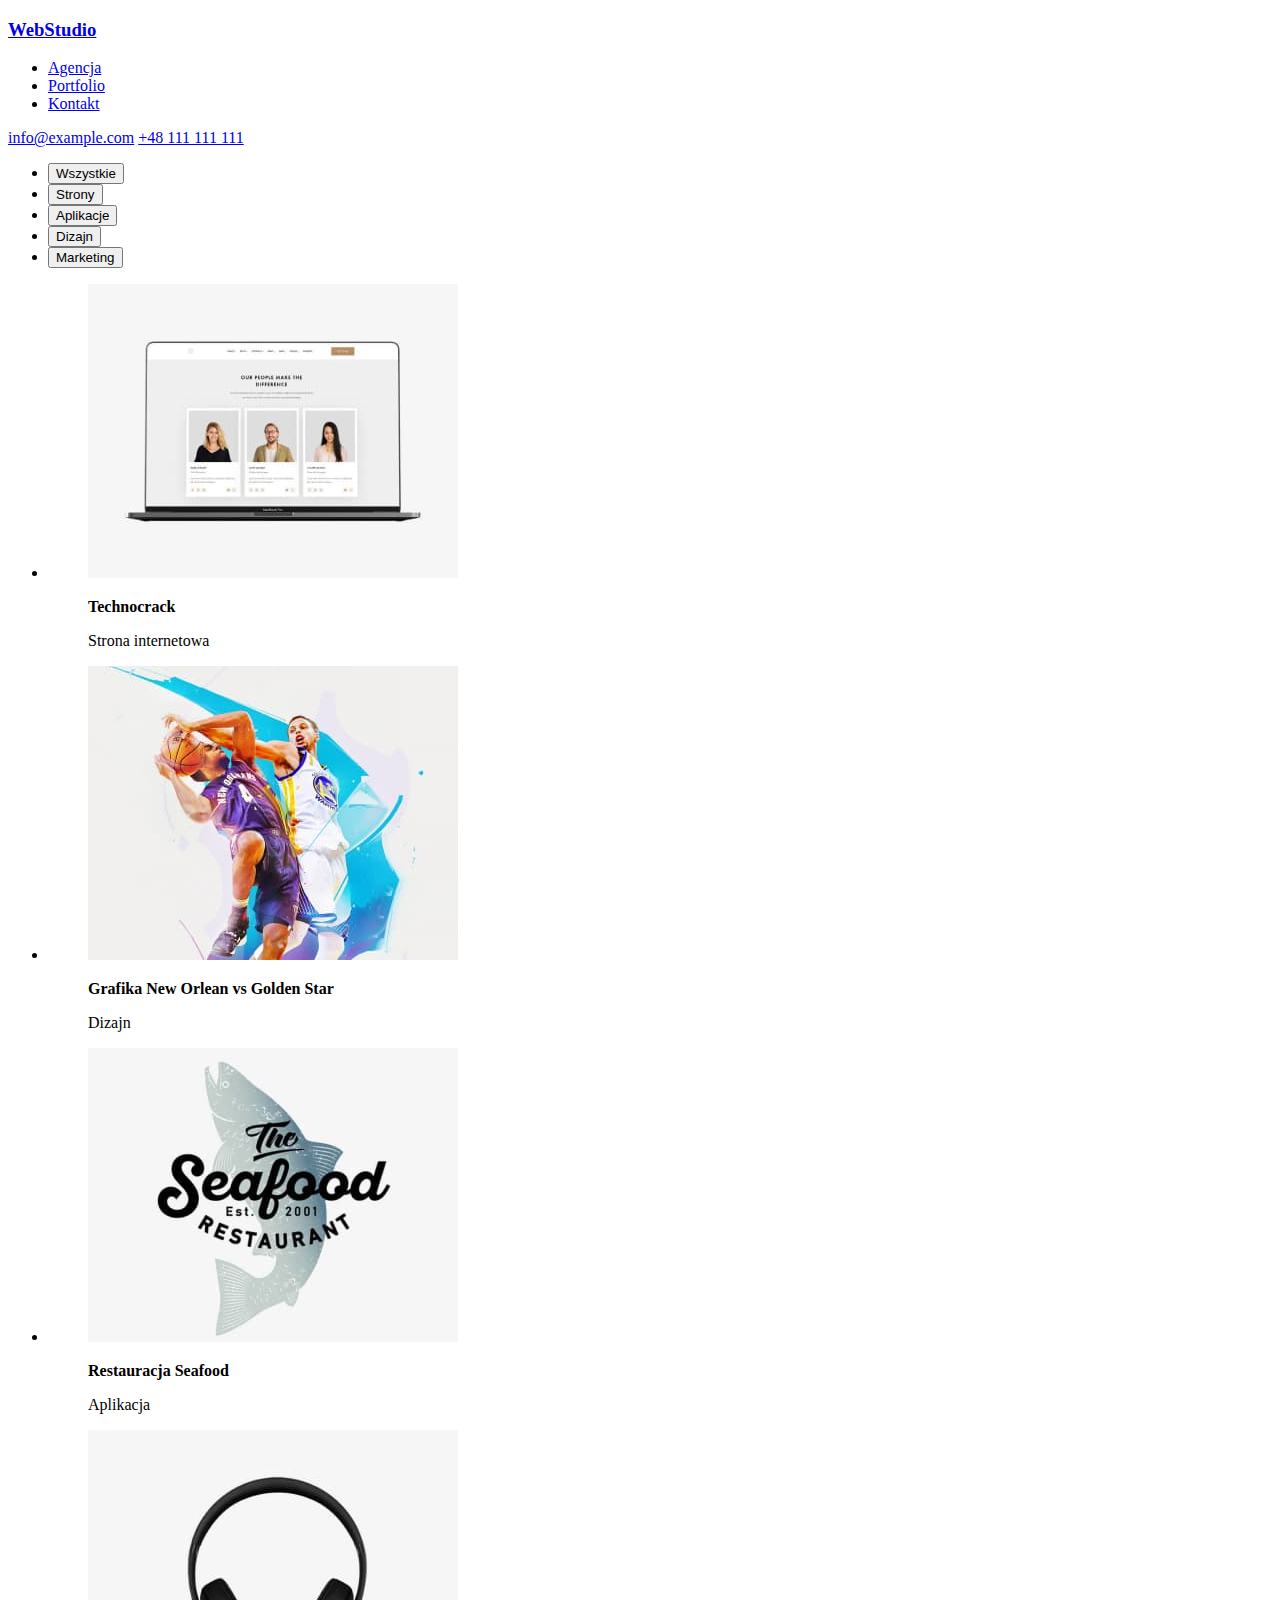
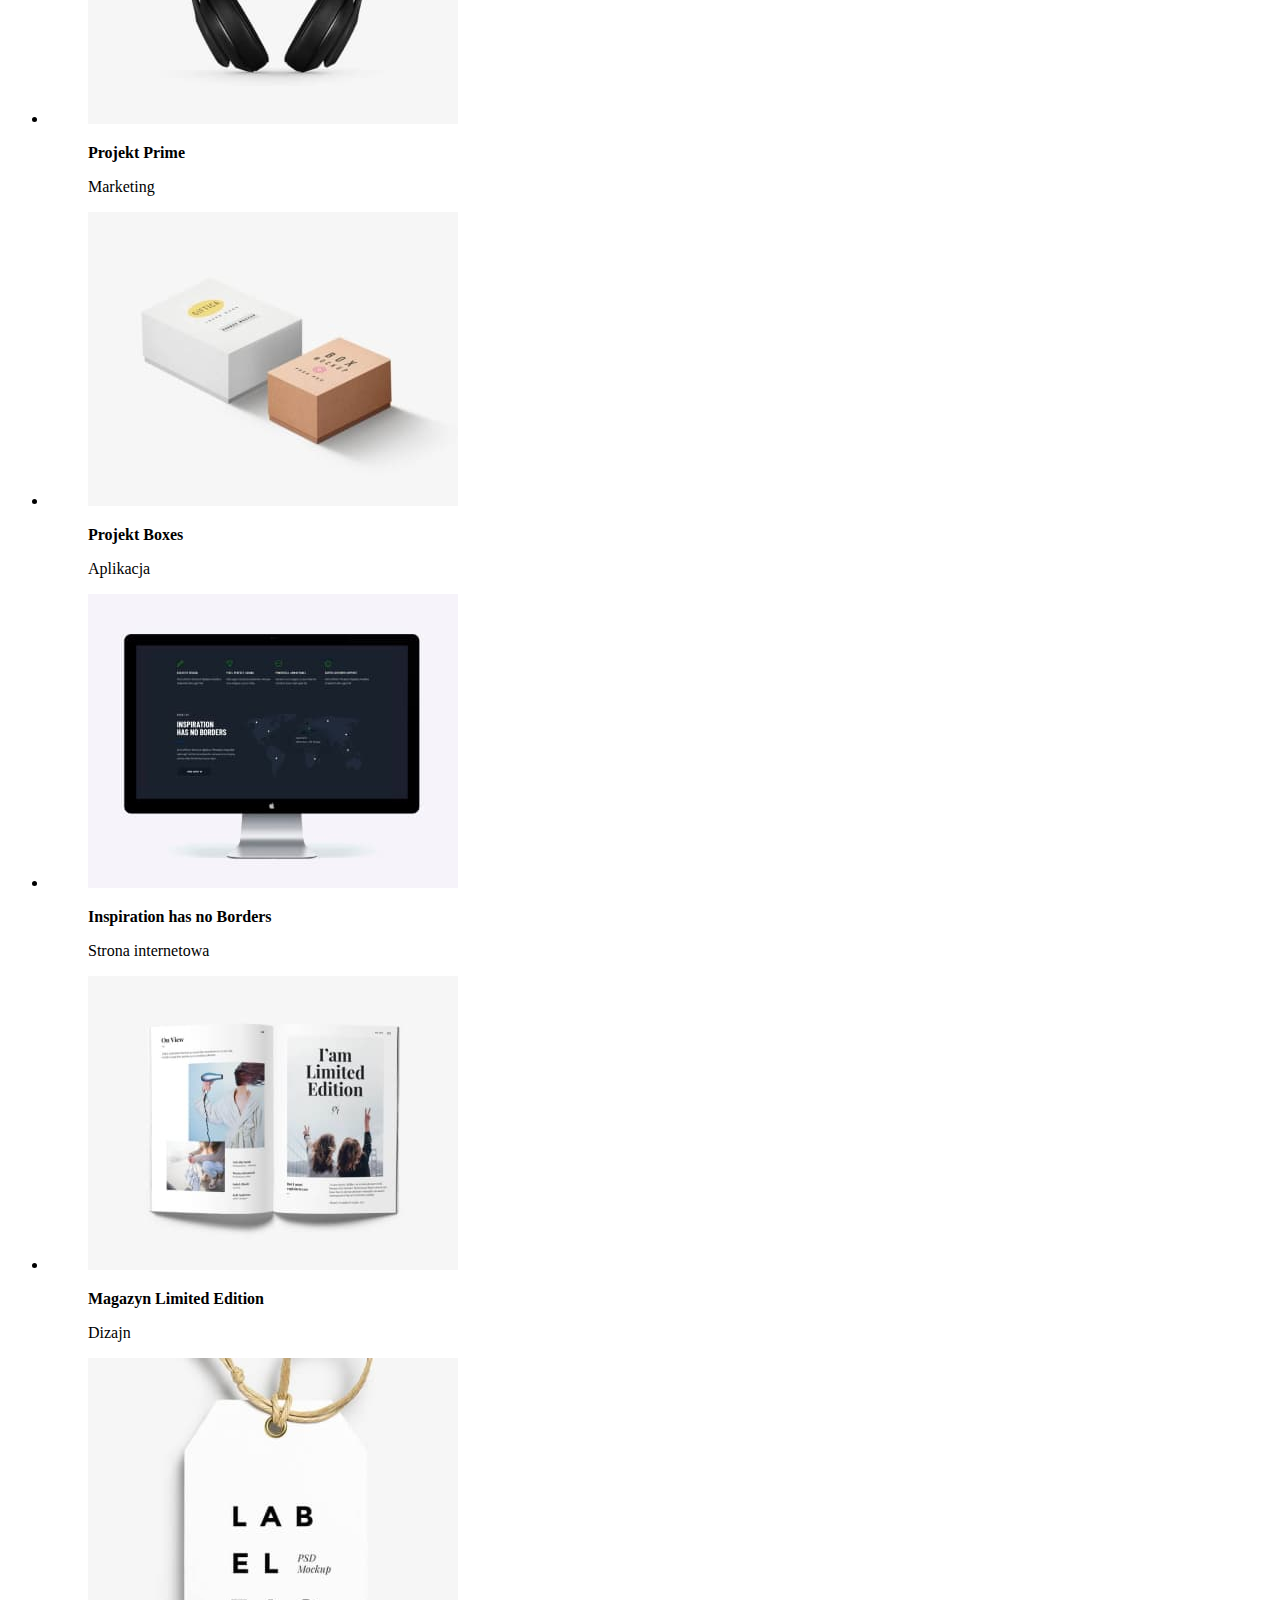
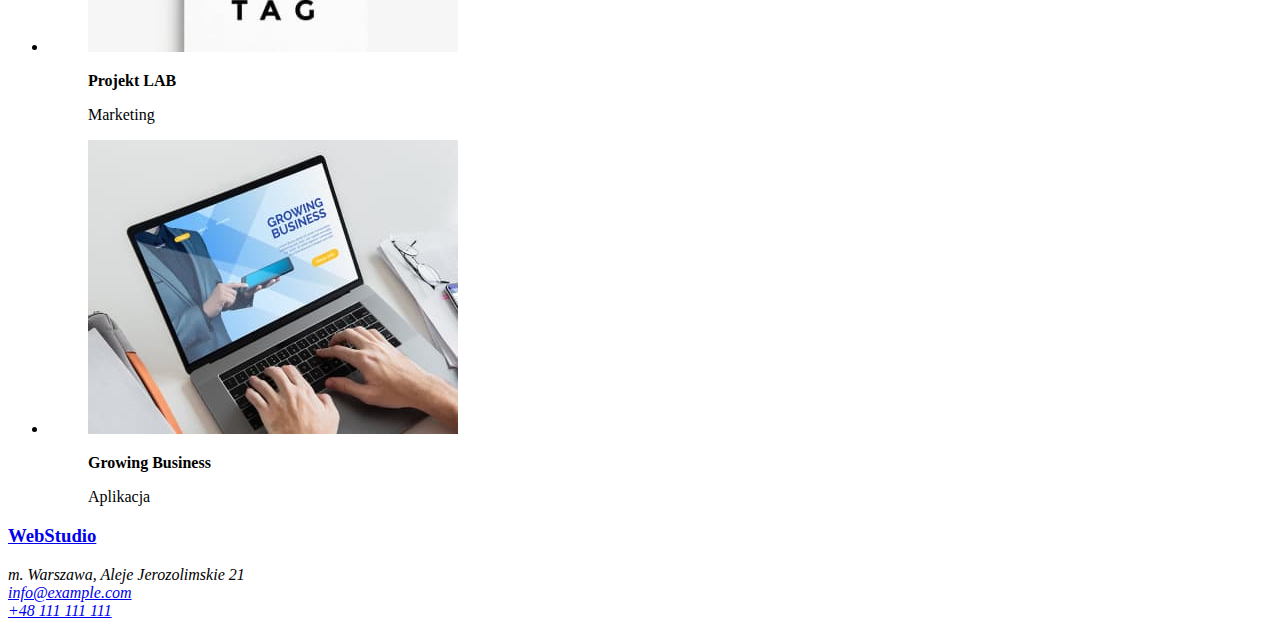
==== portfolio.html @ 2d1344a2 "portfolio html" ====
<!DOCTYPE html>
<html lang="pl">
  <head>
    <meta charset="UTF-8" />
    <meta http-equiv="X-UA-Compatible" content="IE=edge" />
    <meta name="viewport" content="width=device-width, initial-scale=1.0" />
    <title>Portfolio</title>
    <link
      href="https://fonts.googleapis.com/css2?family=Raleway:wght@700&family=Roboto:wght@400;500;700;900&display=swap"
      rel="stylesheet"
    />
  </head>

  <body>
    <header>
      <a href="./index.html"><h3>WebStudio</h3></a>
      <nav>
        <ul>
          <li><a href="agencja">Agencja</a></li>
          <li><a href="portfolio.html">Portfolio</a></li>
          <li><a href="kontakt">Kontakt</a></li>
        </ul>
      </nav>
      <a href="mailto:info@example.com">info@example.com</a>
      <a href="tel:+48111111111">+48 111 111 111</a>
    </header>

    <main>
      <div>
        <ul>
          <li><button type="button">Wszystkie</button></li>
          <li><button type="button">Strony</button></li>
          <li><button type="button">Aplikacje</button></li>
          <li><button type="button">Dizajn</button></li>
          <li><button type="button">Marketing</button></li>
        </ul>
      </div>

      <div>
        <ul>
          <li>
            <figure>
              <img
                src="./images/img7.jpg"
                alt="Otwarty laptop"
                width="370"
                height="294"
              />
              <figcaption>
                <p><b>Technocrack</b></p>
                <p>Strona internetowa</p>
              </figcaption>
            </figure>
          </li>
          <li>
            <figure>
              <img
                src="./images/img8.jpg"
                alt="Dwóch koszykarzy w wyskoku"
                width="370"
                height="294"
              />
              <figcaption>
                <p><b>Grafika New Orlean vs Golden Star</b></p>
                <p>Dizajn</p>
              </figcaption>
            </figure>
          </li>
          <li>
            <figure>
              <img
                src="./images/img9.jpg"
                alt="Logo restauracji"
                width="370"
                height="294"
              />
              <figcaption>
                <p><b>Restauracja Seafood</b></p>
                <p>Aplikacja</p>
              </figcaption>
            </figure>
          </li>
          <li>
            <figure>
              <img
                src="./images/img10.jpg"
                alt="Czarne słuchawki"
                width="370"
                height="294"
              />
              <figcaption>
                <p><b>Projekt Prime</b></p>
                <p>Marketing</p>
              </figcaption>
            </figure>
          </li>
          <li>
            <figure>
              <img
                src="./images/img11.jpg"
                alt="Dwa różnej wielkości pudełka"
                width="370"
                height="294"
              />
              <figcaption>
                <p><b>Projekt Boxes</b></p>
                <p>Aplikacja</p>
              </figcaption>
            </figure>
          </li>
          <li>
            <figure>
              <img
                src="./images/img12.jpg"
                alt="Monitor komputera"
                width="370"
                height="294"
              />
              <figcaption>
                <p><b>Inspiration has no Borders</b></p>
                <p>Strona internetowa</p>
              </figcaption>
            </figure>
          </li>
          <li>
            <figure>
              <img
                src="./images/img13.jpg"
                alt="Otwarty magazyn"
                width="370"
                height="294"
              />
              <figcaption>
                <p><b>Magazyn Limited Edition</b></p>
                <p>Dizajn</p>
              </figcaption>
            </figure>
          </li>
          <li>
            <figure>
              <img
                src="./images/img14.jpg"
                alt="Etykieta"
                width="370"
                height="294"
              />
              <figcaption>
                <p><b>Projekt LAB</b></p>
                <p>Marketing</p>
              </figcaption>
            </figure>
          </li>
          <li>
            <figure>
              <img
                src="./images/img15.jpg"
                alt="Osoba pisząca na laptopie"
                width="370"
                height="294"
              />
              <figcaption>
                <p><b>Growing Business</b></p>
                <p>Aplikacja</p>
              </figcaption>
            </figure>
          </li>
        </ul>
      </div>
    </main>
    <footer>
      <div>
        <a href="index.html"><h3>WebStudio</h3></a>
        <address>m. Warszawa, Aleje Jerozolimskie 21</address>
        <address>
          <a href="mailto:info@example.com">info@example.com</a>
        </address>
        <address>
          <a href="tel:+48111111111">+48 111 111 111</a>
        </address>
      </div>
    </footer>
  </body>
</html>
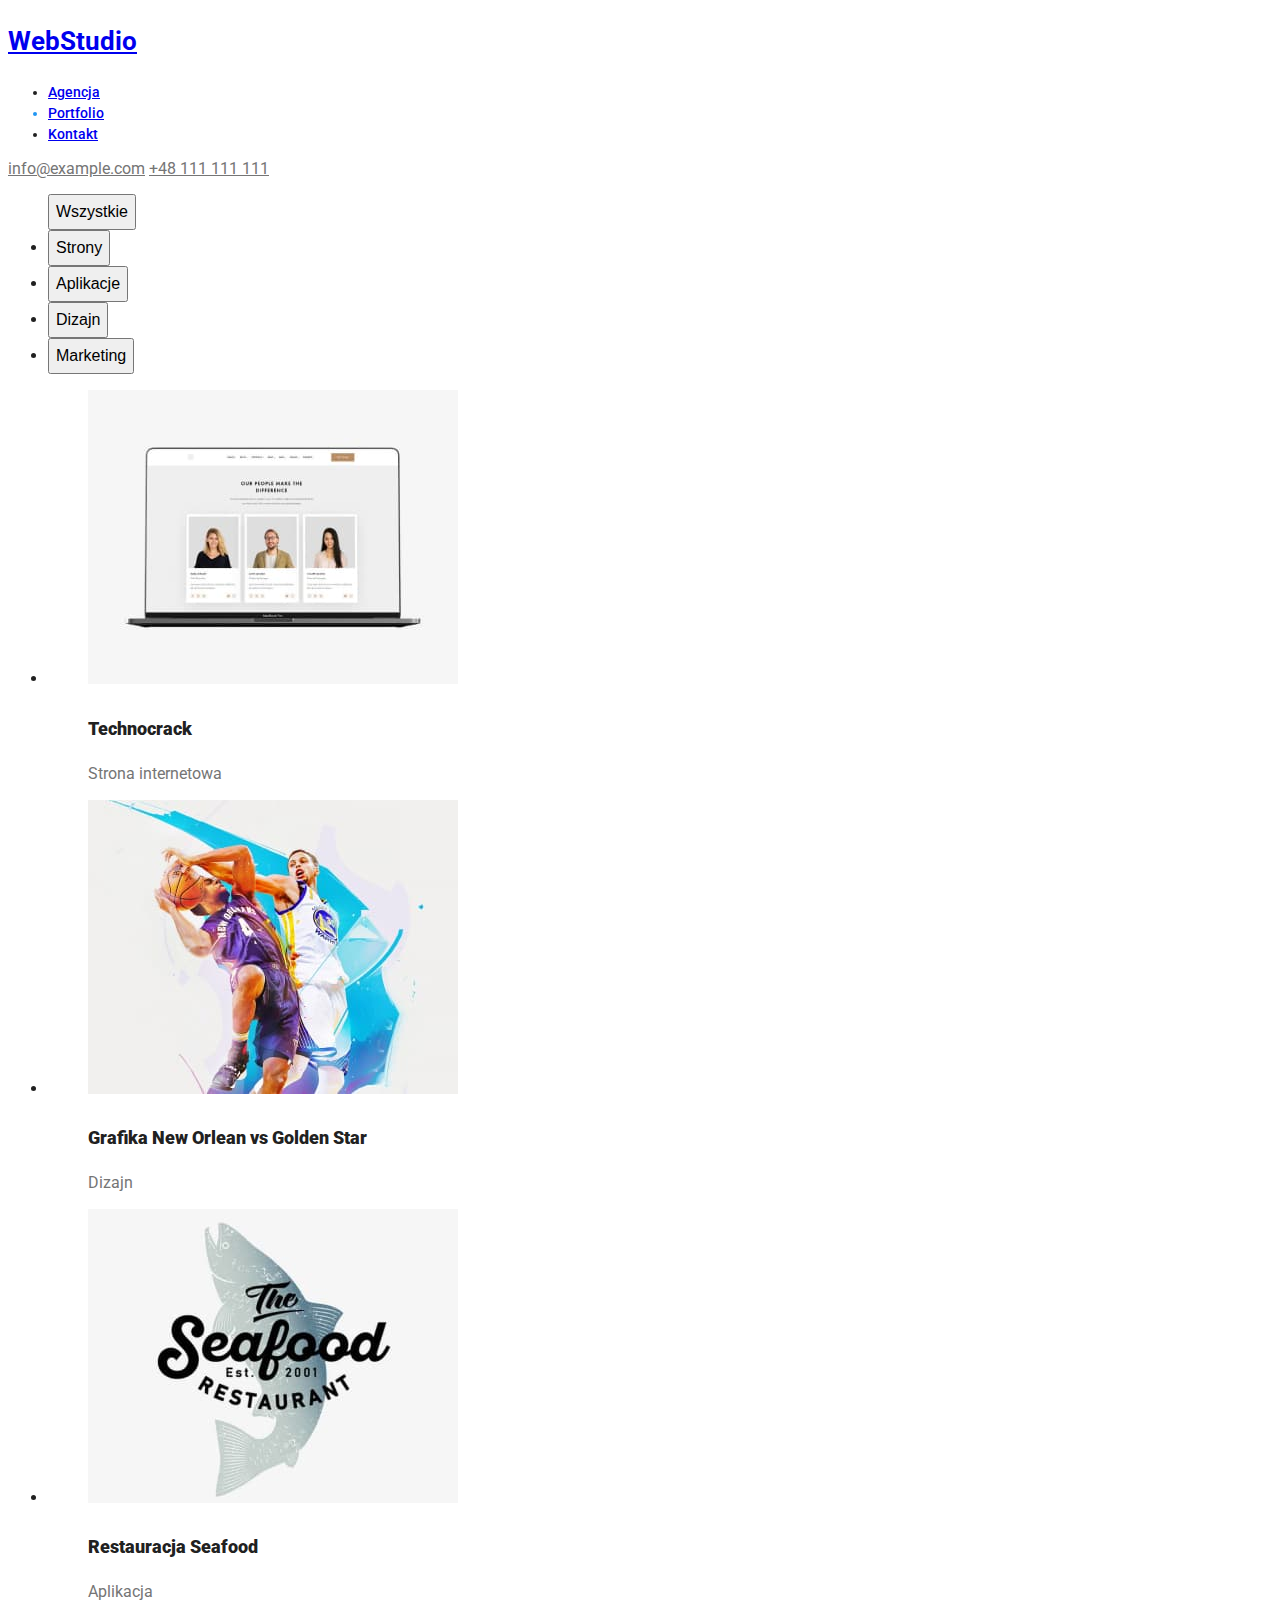
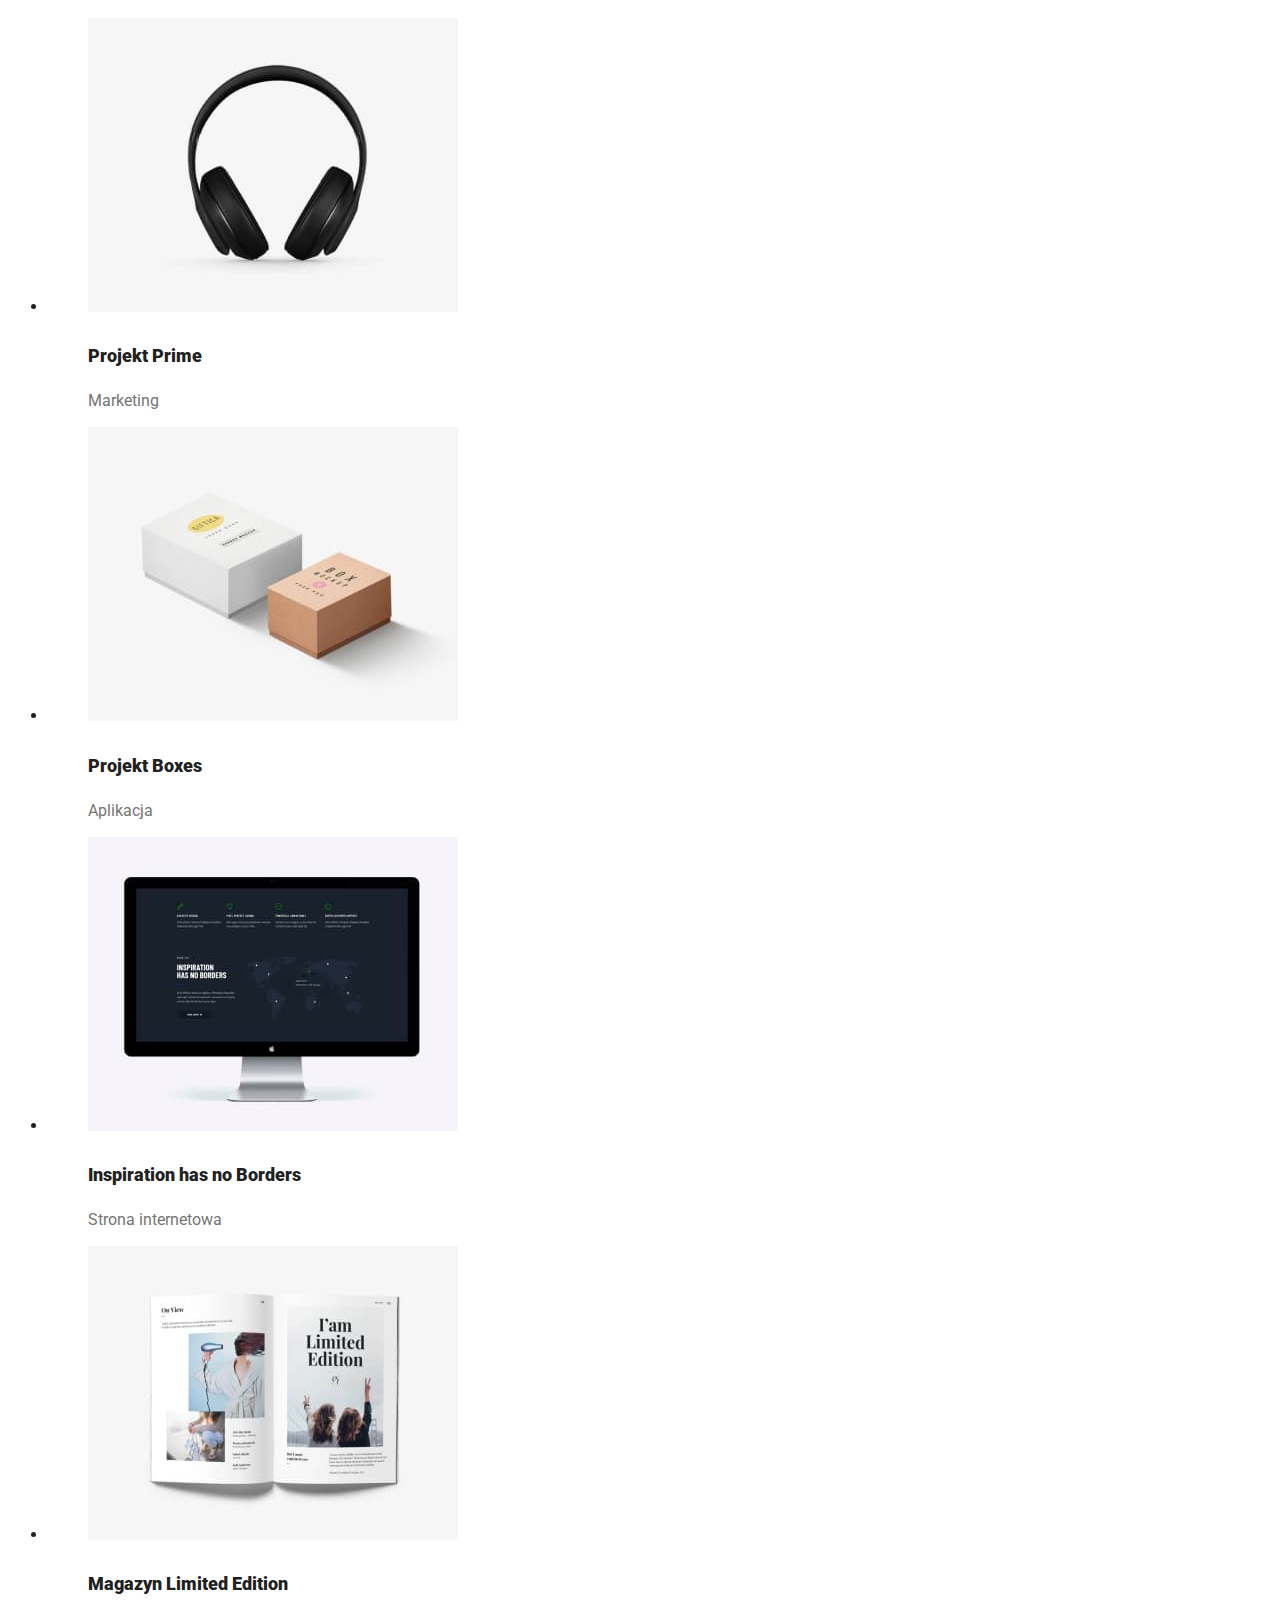
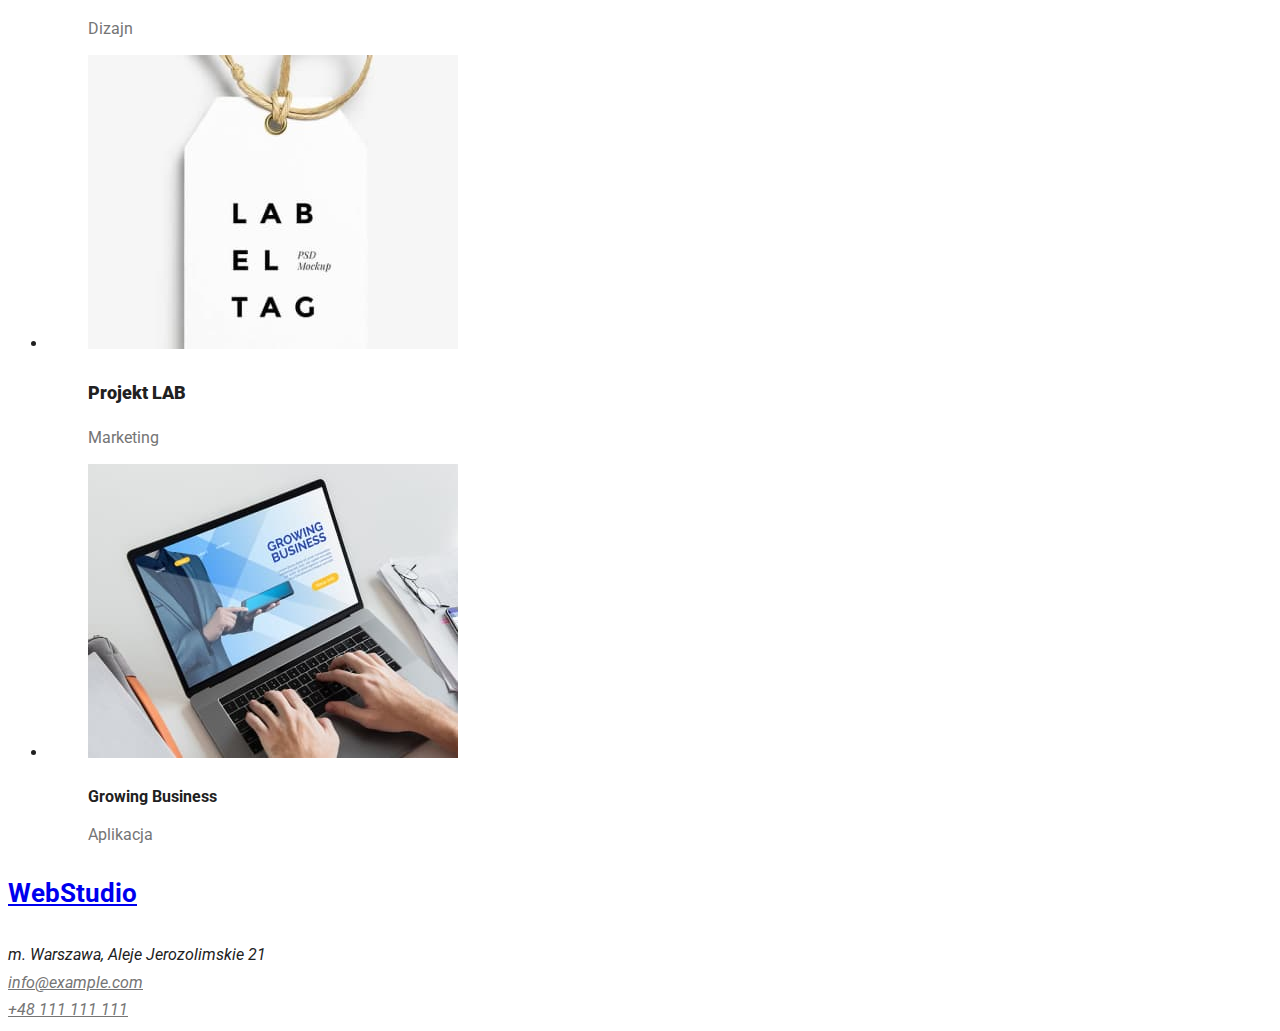
==== commit 2b44d5ad: "html + css" ====
--- a/portfolio.html
+++ b/portfolio.html
@@ -9,26 +9,36 @@
       href="https://fonts.googleapis.com/css2?family=Raleway:wght@700&family=Roboto:wght@400;500;700;900&display=swap"
       rel="stylesheet"
     />
+    <link rel="stylesheet" href="./css/styles.css" />
+    <style>
+      body {
+        font-family: "Roboto", "Raleway", sans-serif;
+      }
+    </style>
   </head>
 
   <body>
     <header>
-      <a href="./index.html"><h3>WebStudio</h3></a>
-      <nav>
-        <ul>
+      <a href="./index.html"><h3 class="logo">WebStudio</h3></a>
+      <nav class="cursors">
+        <ul class="nav button-type">
           <li><a href="agencja">Agencja</a></li>
-          <li><a href="portfolio.html">Portfolio</a></li>
+          <li class="headline-color">
+            <a href="portfolio.html">Portfolio</a>
+          </li>
           <li><a href="kontakt">Kontakt</a></li>
         </ul>
       </nav>
-      <a href="mailto:info@example.com">info@example.com</a>
-      <a href="tel:+48111111111">+48 111 111 111</a>
+      <a class="contact-color" href="mailto:info@example.com"
+        >info@example.com</a
+      >
+      <a class="contact-color" href="tel:+48111111111">+48 111 111 111</a>
     </header>
 
     <main>
-      <div>
-        <ul>
-          <li><button type="button">Wszystkie</button></li>
+      <div class="button-portfolio cursors">
+        <ul class="button-type">
+          <li class="button-all"><button type="button">Wszystkie</button></li>
           <li><button type="button">Strony</button></li>
           <li><button type="button">Aplikacje</button></li>
           <li><button type="button">Dizajn</button></li>
@@ -47,8 +57,8 @@
                 height="294"
               />
               <figcaption>
-                <p><b>Technocrack</b></p>
-                <p>Strona internetowa</p>
+                <p class="photo-portfolio"><b>Technocrack</b></p>
+                <p class="photo-describe">Strona internetowa</p>
               </figcaption>
             </figure>
           </li>
@@ -61,8 +71,10 @@
                 height="294"
               />
               <figcaption>
-                <p><b>Grafika New Orlean vs Golden Star</b></p>
-                <p>Dizajn</p>
+                <p class="photo-portfolio">
+                  <b>Grafika New Orlean vs Golden Star</b>
+                </p>
+                <p class="photo-describe">Dizajn</p>
               </figcaption>
             </figure>
           </li>
@@ -75,8 +87,8 @@
                 height="294"
               />
               <figcaption>
-                <p><b>Restauracja Seafood</b></p>
-                <p>Aplikacja</p>
+                <p class="photo-portfolio"><b>Restauracja Seafood</b></p>
+                <p class="photo-describe">Aplikacja</p>
               </figcaption>
             </figure>
           </li>
@@ -89,8 +101,8 @@
                 height="294"
               />
               <figcaption>
-                <p><b>Projekt Prime</b></p>
-                <p>Marketing</p>
+                <p class="photo-portfolio"><b>Projekt Prime</b></p>
+                <p class="photo-describe">Marketing</p>
               </figcaption>
             </figure>
           </li>
@@ -103,8 +115,8 @@
                 height="294"
               />
               <figcaption>
-                <p><b>Projekt Boxes</b></p>
-                <p>Aplikacja</p>
+                <p class="photo-portfolio"><b>Projekt Boxes</b></p>
+                <p class="photo-describe">Aplikacja</p>
               </figcaption>
             </figure>
           </li>
@@ -117,8 +129,8 @@
                 height="294"
               />
               <figcaption>
-                <p><b>Inspiration has no Borders</b></p>
-                <p>Strona internetowa</p>
+                <p class="photo-portfolio"><b>Inspiration has no Borders</b></p>
+                <p class="photo-describe">Strona internetowa</p>
               </figcaption>
             </figure>
           </li>
@@ -131,8 +143,8 @@
                 height="294"
               />
               <figcaption>
-                <p><b>Magazyn Limited Edition</b></p>
-                <p>Dizajn</p>
+                <p class="photo-portfolio"><b>Magazyn Limited Edition</b></p>
+                <p class="photo-describe">Dizajn</p>
               </figcaption>
             </figure>
           </li>
@@ -145,8 +157,8 @@
                 height="294"
               />
               <figcaption>
-                <p><b>Projekt LAB</b></p>
-                <p>Marketing</p>
+                <p class="photo-portfolio"><b>Projekt LAB</b></p>
+                <p class="photo-describe">Marketing</p>
               </figcaption>
             </figure>
           </li>
@@ -160,7 +172,7 @@
               />
               <figcaption>
                 <p><b>Growing Business</b></p>
-                <p>Aplikacja</p>
+                <p class="photo-describe">Aplikacja</p>
               </figcaption>
             </figure>
           </li>
@@ -169,13 +181,15 @@
     </main>
     <footer>
       <div>
-        <a href="index.html"><h3>WebStudio</h3></a>
-        <address>m. Warszawa, Aleje Jerozolimskie 21</address>
+        <a href="index.html"><h3 class="logo">WebStudio</h3></a>
+        <address class="address">m. Warszawa, Aleje Jerozolimskie 21</address>
         <address>
-          <a href="mailto:info@example.com">info@example.com</a>
+          <a class="contact-color" href="mailto:info@example.com"
+            >info@example.com</a
+          >
         </address>
         <address>
-          <a href="tel:+48111111111">+48 111 111 111</a>
+          <a class="contact-color" href="tel:+48111111111">+48 111 111 111</a>
         </address>
       </div>
     </footer>
--- a/css/styles.css
+++ b/css/styles.css
@@ -0,0 +1,115 @@
+body {
+  font-family: "Roboto", "Raleway", sans-serif;
+  color: #212121;
+}
+
+.logo {
+  color: #2196F3,
+  font-weight: 700; 
+  font-size: 26px;
+}
+
+.nav {
+  color: #212121;
+  font-weight: 500;
+  font-size: 14px;
+  line-height: 1.5;
+
+}
+
+.headline-color {
+  color: #2196F3;
+}
+
+.contact-color {
+  color: #757575;
+}
+
+.main-text {
+  color:#FFFFFF;
+  font-weight: 900;
+  font-size: 44px;
+  line-height: 1.36;
+}
+
+button[type] {
+  color: #FFFFFF
+  font-weight: 700;
+  font-size: 16px;
+  line-height: 1.88;
+}
+
+.button-type {
+  cursor: pointer;
+}
+
+.text {
+  color: #212121;
+  font-weight: 700;
+  font-size: 14px;
+  line-height: 1.5;
+}
+
+.text-describe {
+  color: #757575;
+  font-size: 14px;
+  line-height: 1.71;
+}
+
+.job-describe {
+  color: #212121
+  font-weight: 700;
+  font-size: 36px;
+  line-height: 1.16;
+}
+
+.team-describe {
+  color: #212121
+  font-weight: 700;
+  font-size: 36px;
+  line-height: 1.16;
+}
+
+.photo {
+  color: #212121;
+  font-weight: 500;
+  font-size: 16px;
+  line-height: 1.18;
+}
+
+.photo-describe {
+  color: #757575;
+  font-size: 16px;
+  line-height: 1.18;
+}
+
+
+.adress {
+  color: #FFFFFF;
+  font-size: 14px;
+  line-height: 1.71;
+}
+
+div {
+  line-height: 1.71;
+}
+
+
+
+.button-portfolio {
+  color:#212121;
+  font-weight: 500;
+  font-size: 16px;
+  line-height: 1.63;
+}
+
+.button-all {
+  color: #FFFFFF
+}
+
+.photo-portfolio {
+  color: #212121;
+  font-weight: 700;
+  font-size: 18px;
+  line-height: 2;
+}
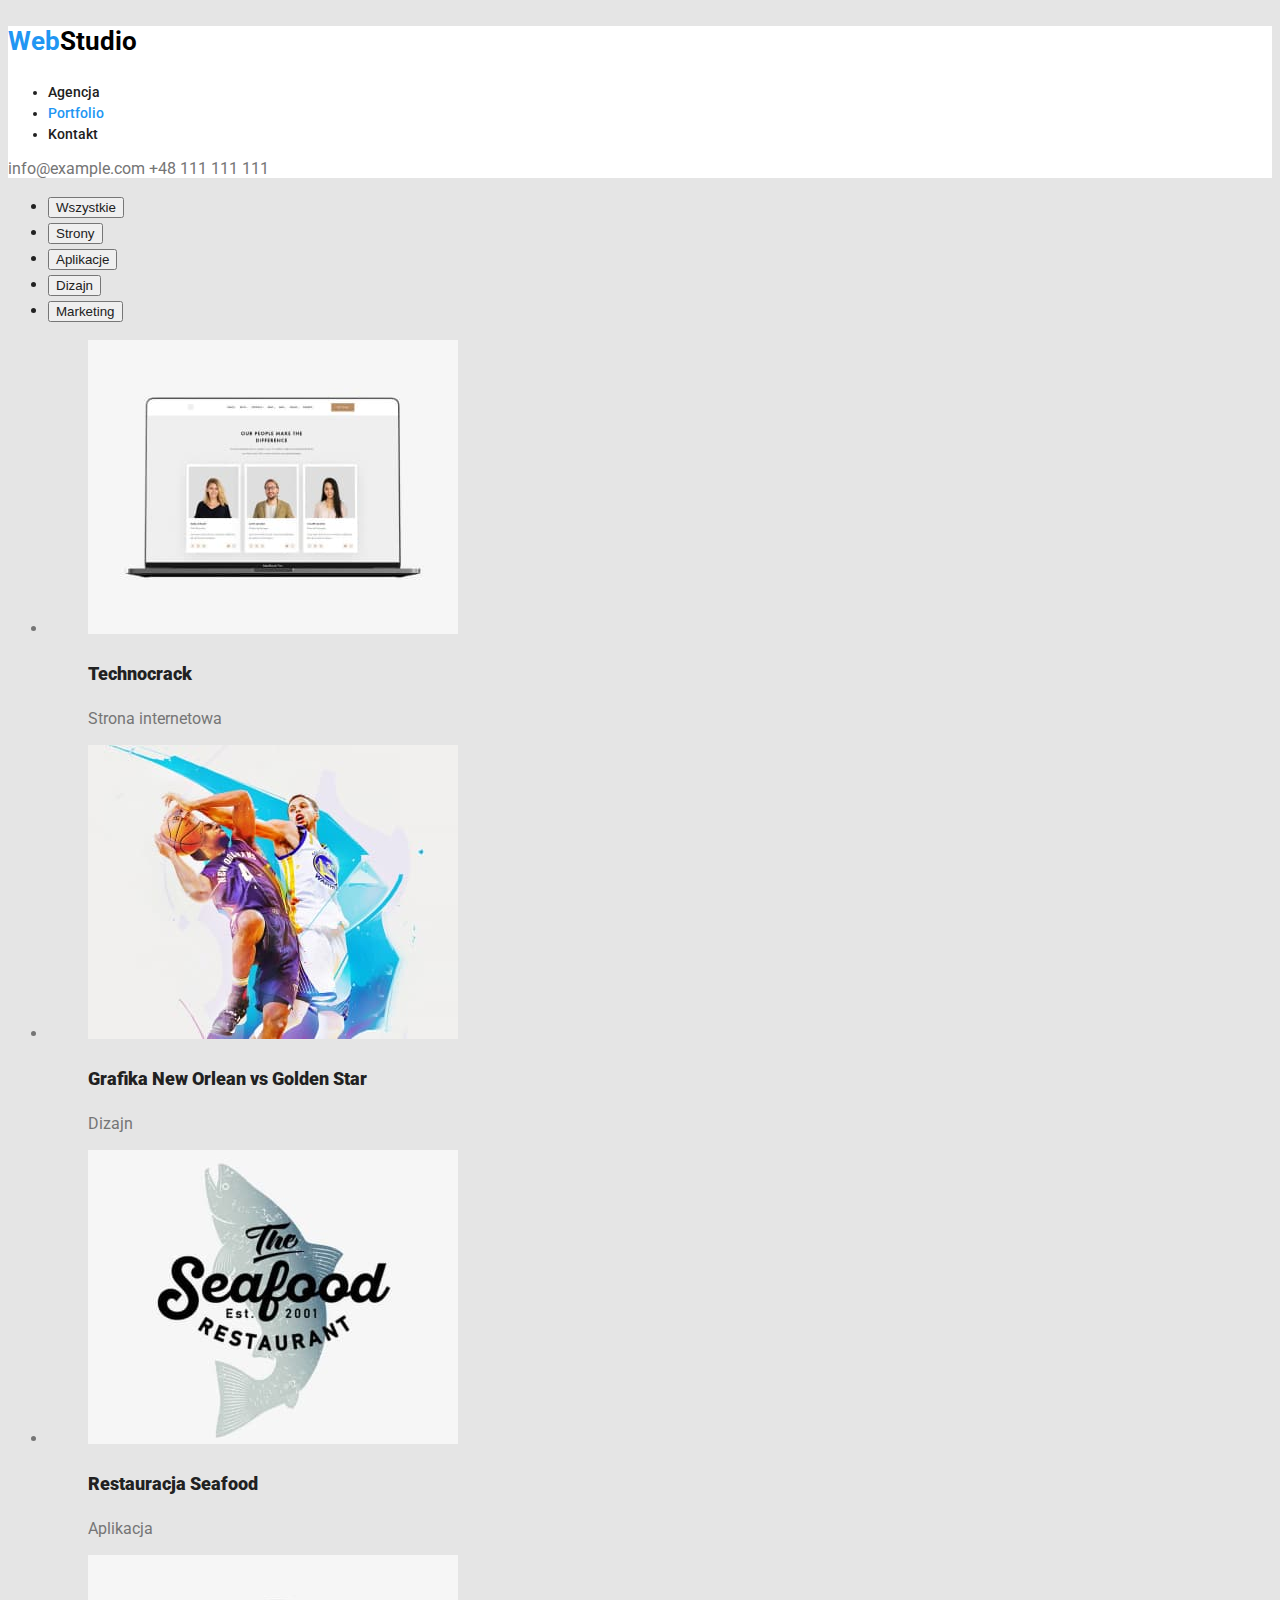
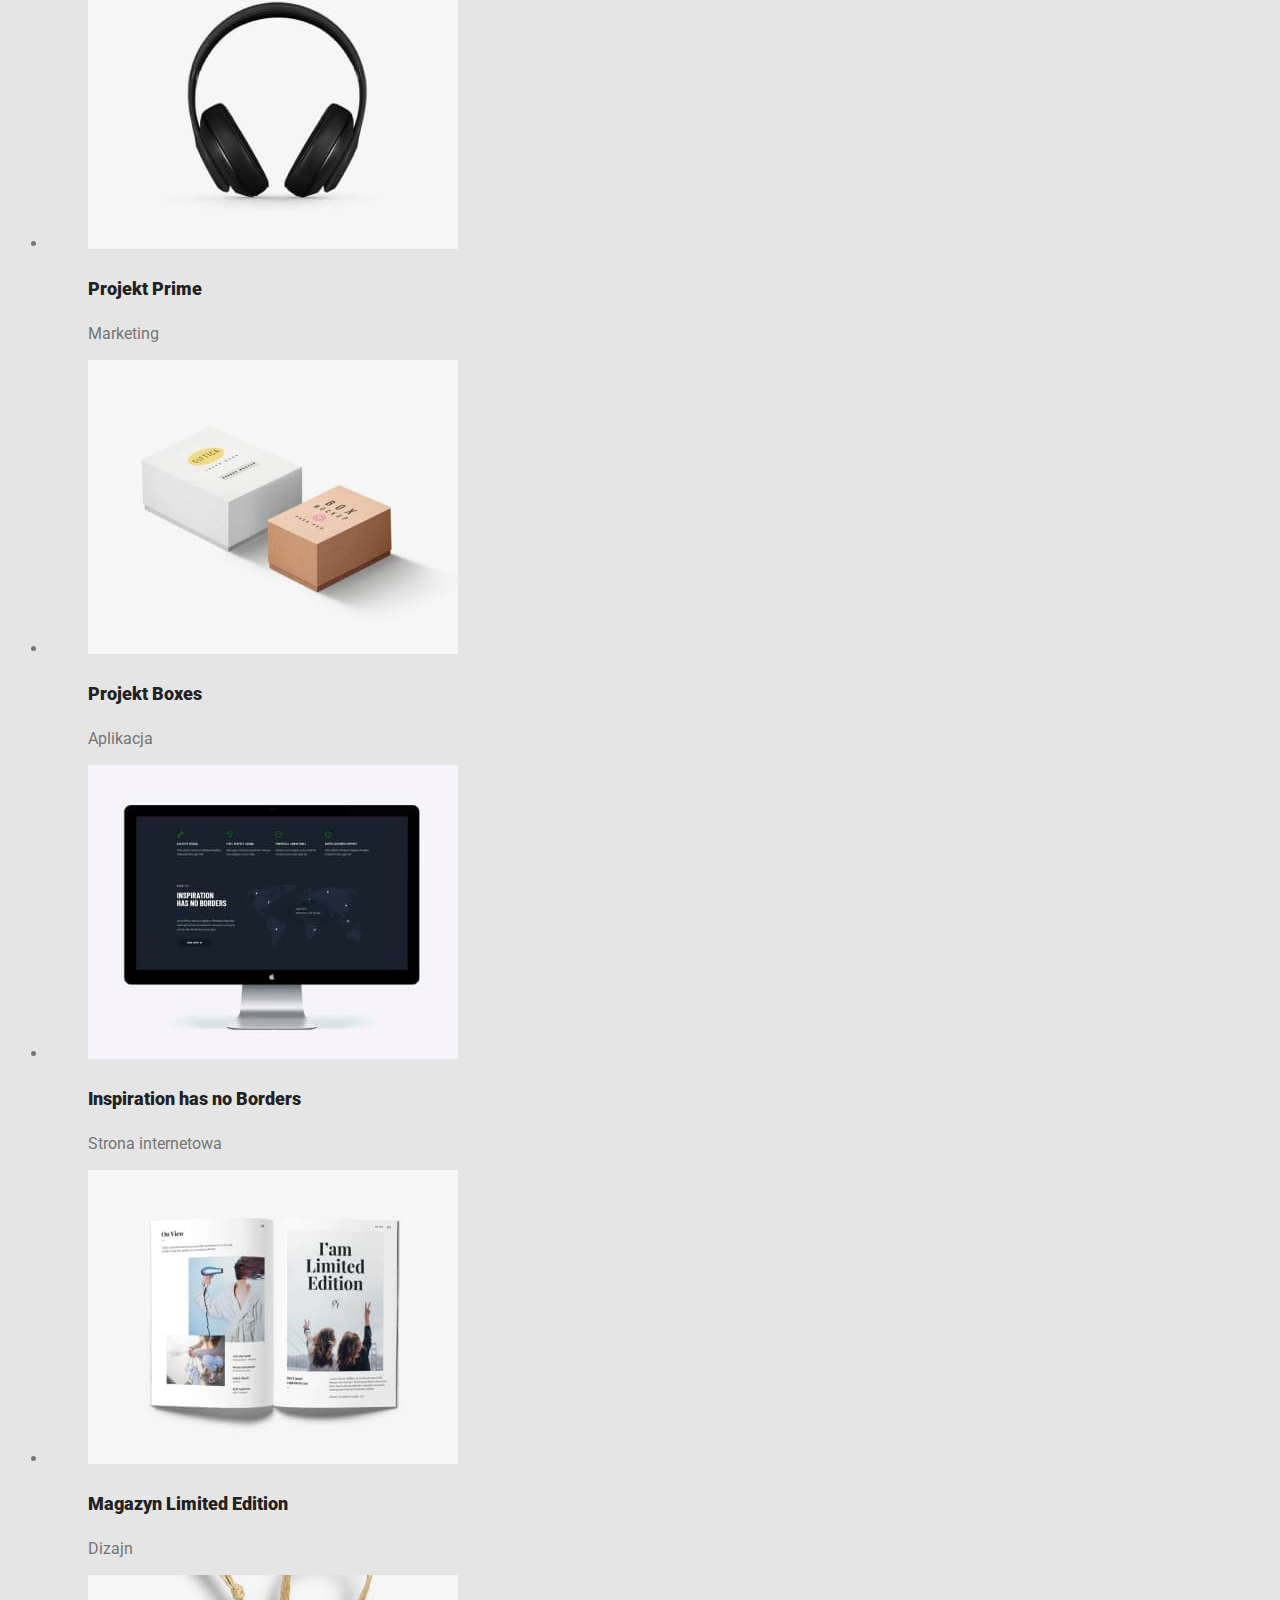
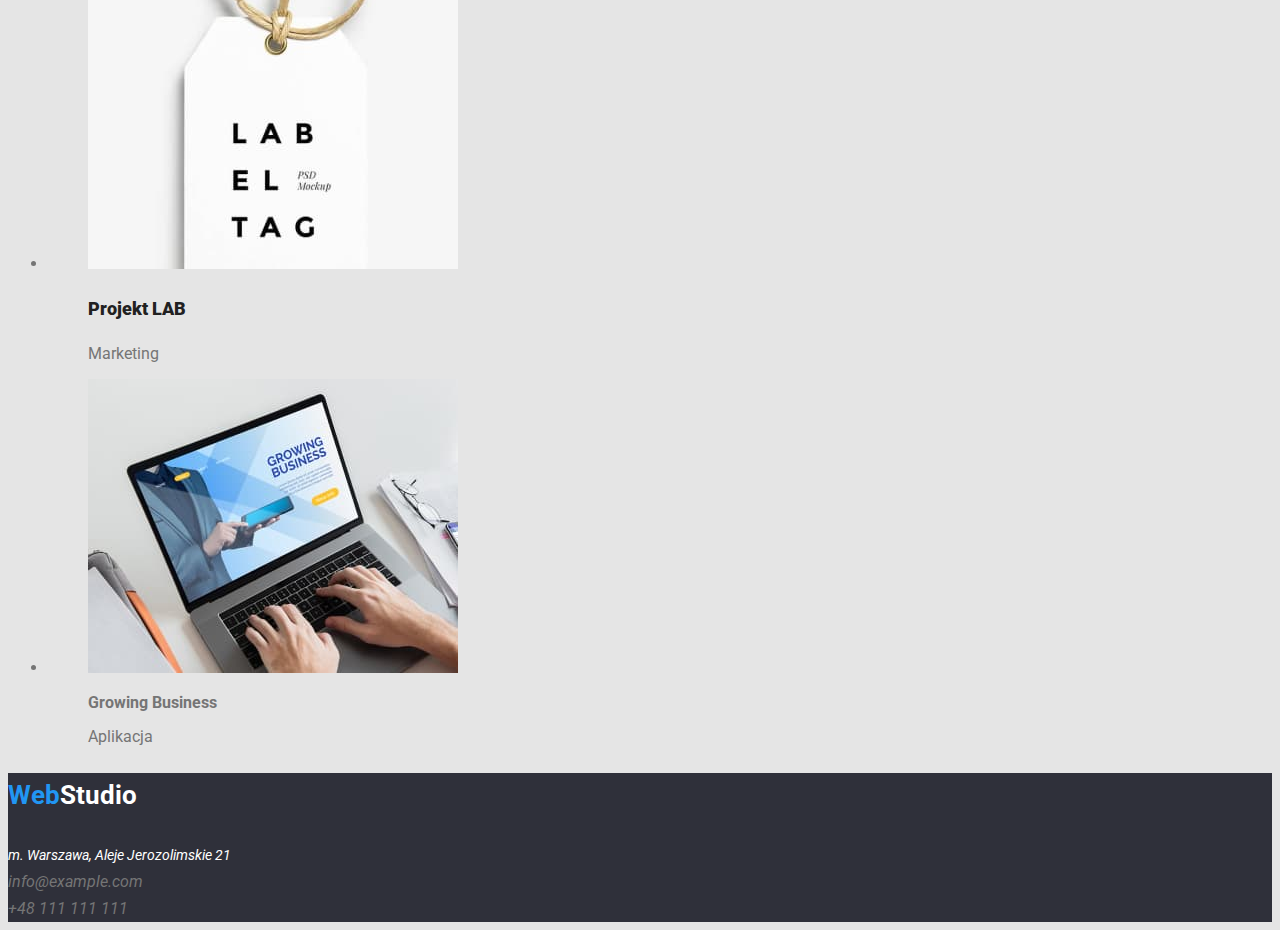
==== commit 5a784d54: "dodano button i linki" ====
--- a/portfolio.html
+++ b/portfolio.html
@@ -18,31 +18,40 @@
   </head>
 
   <body>
-    <header>
-      <a href="./index.html"><h3 class="logo">WebStudio</h3></a>
-      <nav class="cursors">
-        <ul class="nav button-type">
-          <li><a href="agencja">Agencja</a></li>
-          <li class="headline-color">
-            <a href="portfolio.html">Portfolio</a>
-          </li>
-          <li><a href="kontakt">Kontakt</a></li>
+    <header class="headline">
+      <a href="./index.html" class="link"
+        ><h3 class="logo">
+          <span style="color: #2196f3">Web</span
+          ><span style="color: #000000">Studio</span>
+        </h3>
+      </a>
+      <nav>
+        <ul class="navigation button">
+          <li>
+            <a href="agencja" class="link">Agencja</a>
+          </li>
+          <li>
+            <a href="portfolio.html" class="link bluelink">Portfolio</a>
+          </li>
+          <li><a href="kontakt" class="link">Kontakt</a></li>
         </ul>
       </nav>
-      <a class="contact-color" href="mailto:info@example.com"
+      <a class="link contact-color" href="mailto:info@example.com"
         >info@example.com</a
       >
-      <a class="contact-color" href="tel:+48111111111">+48 111 111 111</a>
+      <a class="link contact-color" href="tel:+48111111111">+48 111 111 111</a>
     </header>
 
-    <main>
+    <main class="main-background-color">
       <div class="button-portfolio cursors">
-        <ul class="button-type">
-          <li class="button-all"><button type="button">Wszystkie</button></li>
-          <li><button type="button">Strony</button></li>
-          <li><button type="button">Aplikacje</button></li>
-          <li><button type="button">Dizajn</button></li>
-          <li><button type="button">Marketing</button></li>
+        <ul class="button">
+          <li>
+            <button type="button" class="button highlight">Wszystkie</button>
+          </li>
+          <li><button type="button" class="button">Strony</button></li>
+          <li><button type="button" class="button">Aplikacje</button></li>
+          <li><button type="button" class="button">Dizajn</button></li>
+          <li><button type="button" class="button">Marketing</button></li>
         </ul>
       </div>
 
@@ -180,16 +189,23 @@
       </div>
     </main>
     <footer>
-      <div>
-        <a href="index.html"><h3 class="logo">WebStudio</h3></a>
-        <address class="address">m. Warszawa, Aleje Jerozolimskie 21</address>
+      <div class="footnote">
+        <a href="index.html" class="link"
+          ><h3 class="logo">
+            <span style="color: #2196f3">Web</span
+            ><span style="color: #ffffff">Studio</span>
+          </h3></a
+        >
+        <address class="location">m. Warszawa, Aleje Jerozolimskie 21</address>
         <address>
-          <a class="contact-color" href="mailto:info@example.com"
+          <a class="contact-color link" href="mailto:info@example.com"
             >info@example.com</a
           >
         </address>
         <address>
-          <a class="contact-color" href="tel:+48111111111">+48 111 111 111</a>
+          <a class="contact-color link" href="tel:+48111111111"
+            >+48 111 111 111</a
+          >
         </address>
       </div>
     </footer>
--- a/css/styles.css
+++ b/css/styles.css
@@ -1,115 +1,187 @@
+:root {
+  --text-color: #757575; 
+  --text2-color: #2196F3;
+  --text3-color: #212121;
+  --text4-color: #FFFFFF;
+  --background-color: #2F303A;
+  --background2-color: #F5F4FA;
+  --background3-color: #E5E5E5;
+  --background4-color: #FFFFFF;
+  --background5-color: #2196F3;
+}
+
+
 body {
   font-family: "Roboto", "Raleway", sans-serif;
-  color: #212121;
+  color: var(--text-color);
+  background-color: var(--background3-color);
+}
+
+.headline{
+  background-color: var(--background4-color);
+}
+
+.headline .link {
+  text-decoration: none;
 }
 
 .logo {
   color: #2196F3,
+  font: Raleway;
   font-weight: 700; 
   font-size: 26px;
+  text-decoration: none;
 }
 
-.nav {
-  color: #212121;
+.navigation .link {
+  text-decoration: none;
+}
+
+.navigation {
+  color: var(--text3-color);
   font-weight: 500;
   font-size: 14px;
   line-height: 1.5;
-
 }
 
-.headline-color {
-  color: #2196F3;
+.link { 
+  color: var(--text3-color);
+  text-decoration: none;
+}
+
+.link:hover {
+  color: var(--text2-color);
+}
+
+.bluelink {
+  color: var(--text2-color);
+}
+
+.bluelink-active {
+  color: var(--text2-color);
 }
 
 .contact-color {
-  color: #757575;
+  color: var(--text-color);
+  text-decoration: none;
 }
 
 .main-text {
-  color:#FFFFFF;
+  color: var(--text4-color);
+  background-color: var(--background-color);
   font-weight: 900;
   font-size: 44px;
   line-height: 1.36;
 }
 
-button[type] {
-  color: #FFFFFF
+.main-button {
+  background-color: var(--background5-color);
+  color: var(--text4-color);
   font-weight: 700;
   font-size: 16px;
   line-height: 1.88;
+  cursor: auto;
 }
 
-.button-type {
+.main-button:hover {
+  background-color: var(--background4-color);
+  color: var(--text3-color);
+}
+
+.button {
   cursor: pointer;
+  color: var(--text3-color);
+}
+
+.button:focus {
+  background-color: var(--background5-color);
+  color: var(--text4-color);
+}
+
+.button-portfolio {
+  color: var(--text3-color);
+  font-weight: 500;
+  font-size: 16px;
+  line-height: 1.63;
+}
+
+.button:hover
+.button:focus {
+  background-color: var(--background5-color);
+  color: var(--text4-color);
 }
 
 .text {
-  color: #212121;
+  color: var(--text3-color);
   font-weight: 700;
   font-size: 14px;
   line-height: 1.5;
 }
 
+.text-background-color {
+  background-color: var(--background4-color);
+}
+
 .text-describe {
-  color: #757575;
+  color: var(--text-color);
   font-size: 14px;
   line-height: 1.71;
 }
 
 .job-describe {
-  color: #212121
+  color: var(--text3-color);
   font-weight: 700;
   font-size: 36px;
   line-height: 1.16;
 }
 
 .team-describe {
-  color: #212121
+  color: var(--text3-color);
   font-weight: 700;
   font-size: 36px;
   line-height: 1.16;
 }
 
+.section-team {
+  background-color: var(--background2-color);
+}
+
 .photo {
-  color: #212121;
+  color: var(--text3-color);
   font-weight: 500;
   font-size: 16px;
   line-height: 1.18;
 }
 
 .photo-describe {
-  color: #757575;
+  color: var(--text-color);
   font-size: 16px;
   line-height: 1.18;
 }
 
+.photo-portfolio {
+  color: var(--text3-color);
+  font-weight: 700;
+  font-size: 18px;
+  line-height: 2;
+}
 
-.adress {
-  color: #FFFFFF;
+.location {
+  color: var(--text4-color);
   font-size: 14px;
   line-height: 1.71;
 }
 
-div {
+
+.footnote {
+  background-color: var(--background-color);
   line-height: 1.71;
 }
 
-
-
-.button-portfolio {
-  color:#212121;
-  font-weight: 500;
-  font-size: 16px;
-  line-height: 1.63;
+.footnote .link {
+  text-decoration: none;
 }
 
-.button-all {
-  color: #FFFFFF
-}
-
-.photo-portfolio {
-  color: #212121;
-  font-weight: 700;
-  font-size: 18px;
-  line-height: 2;
-}
+.main-background-color{
+background-color: var(--background3-color)
+}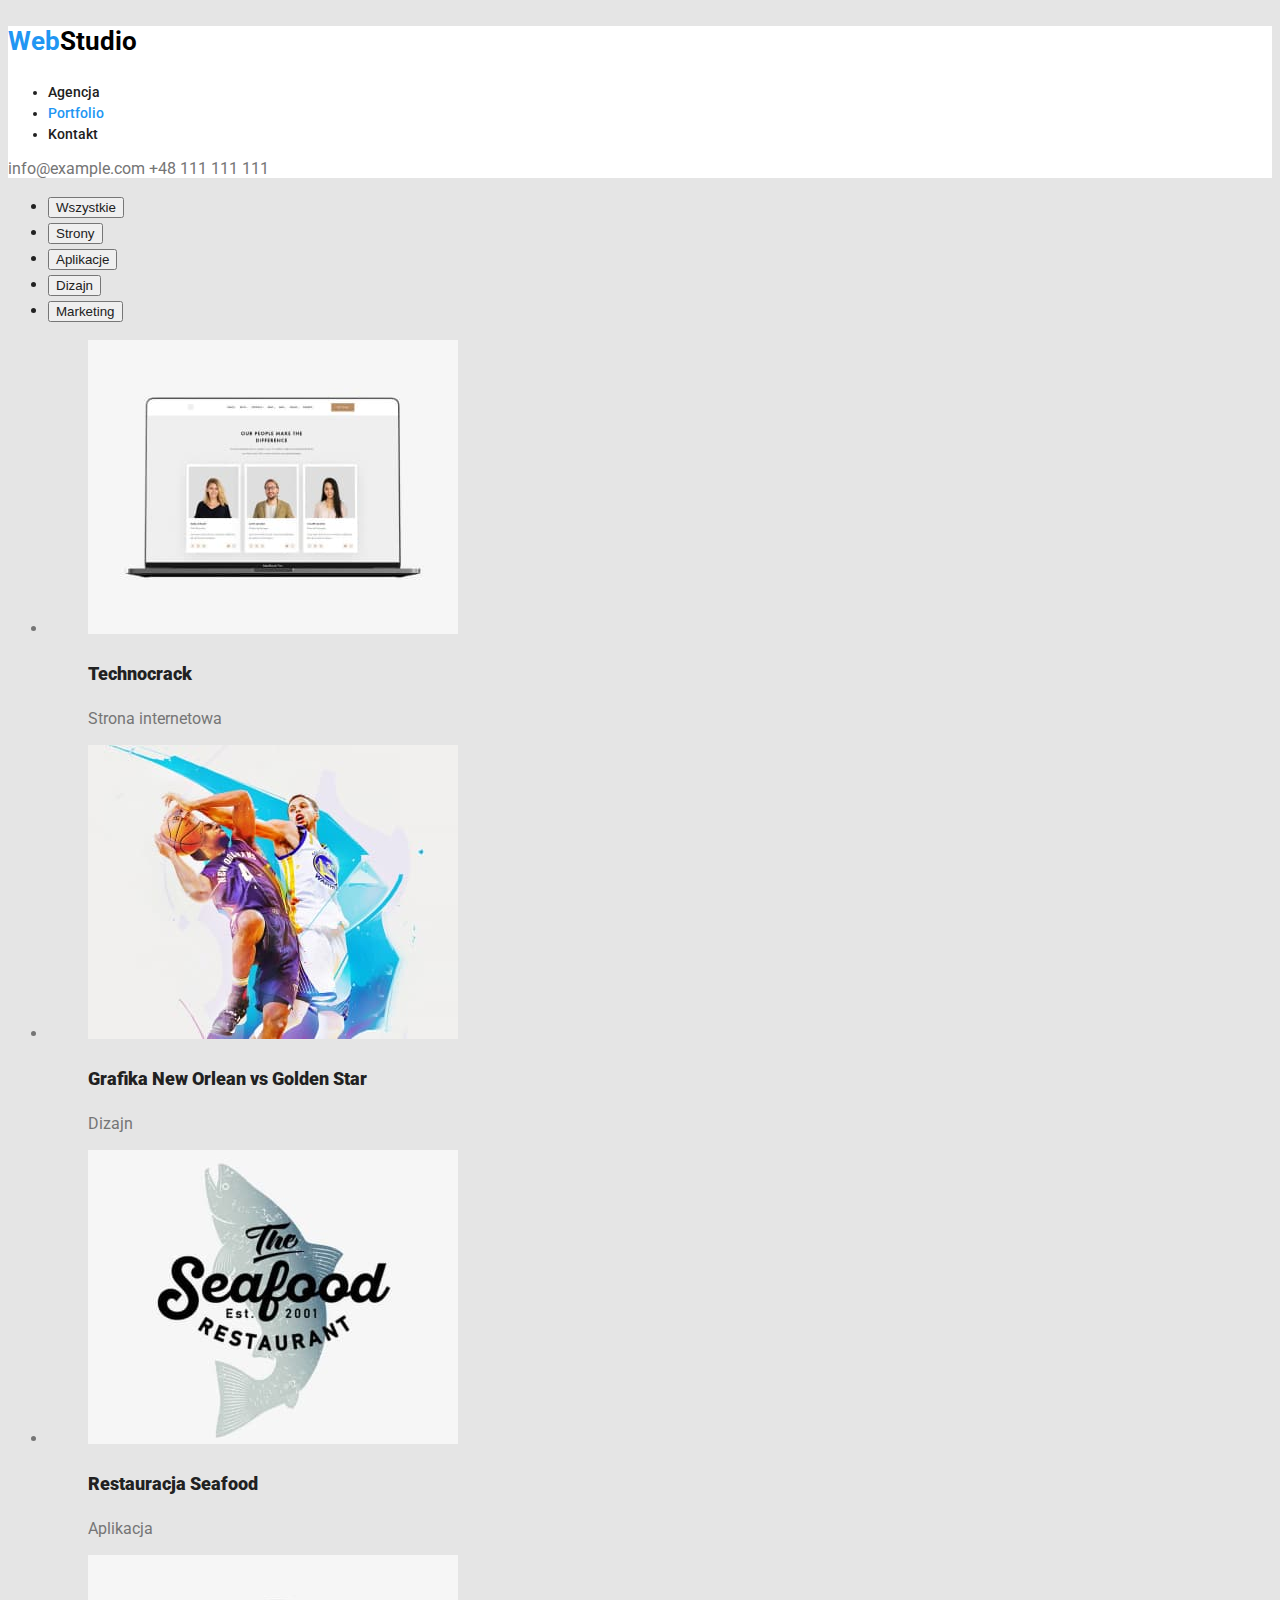
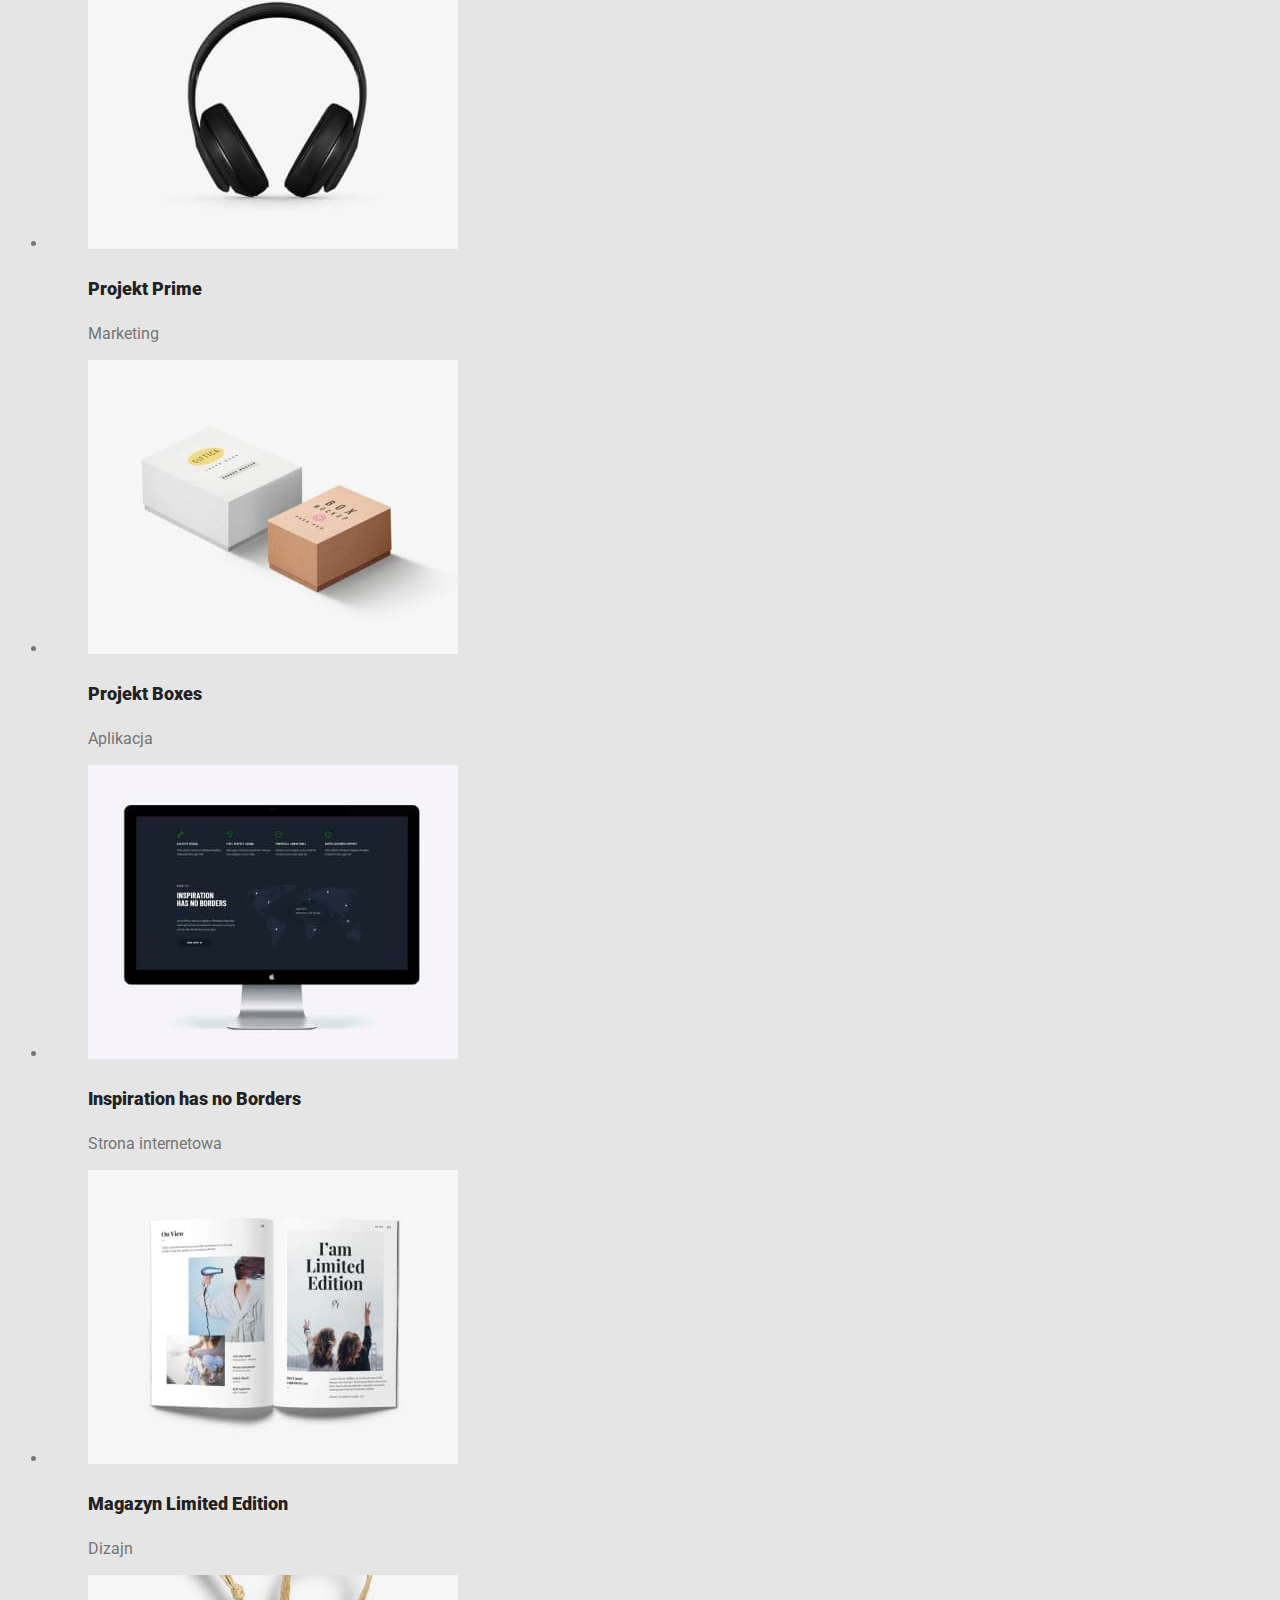
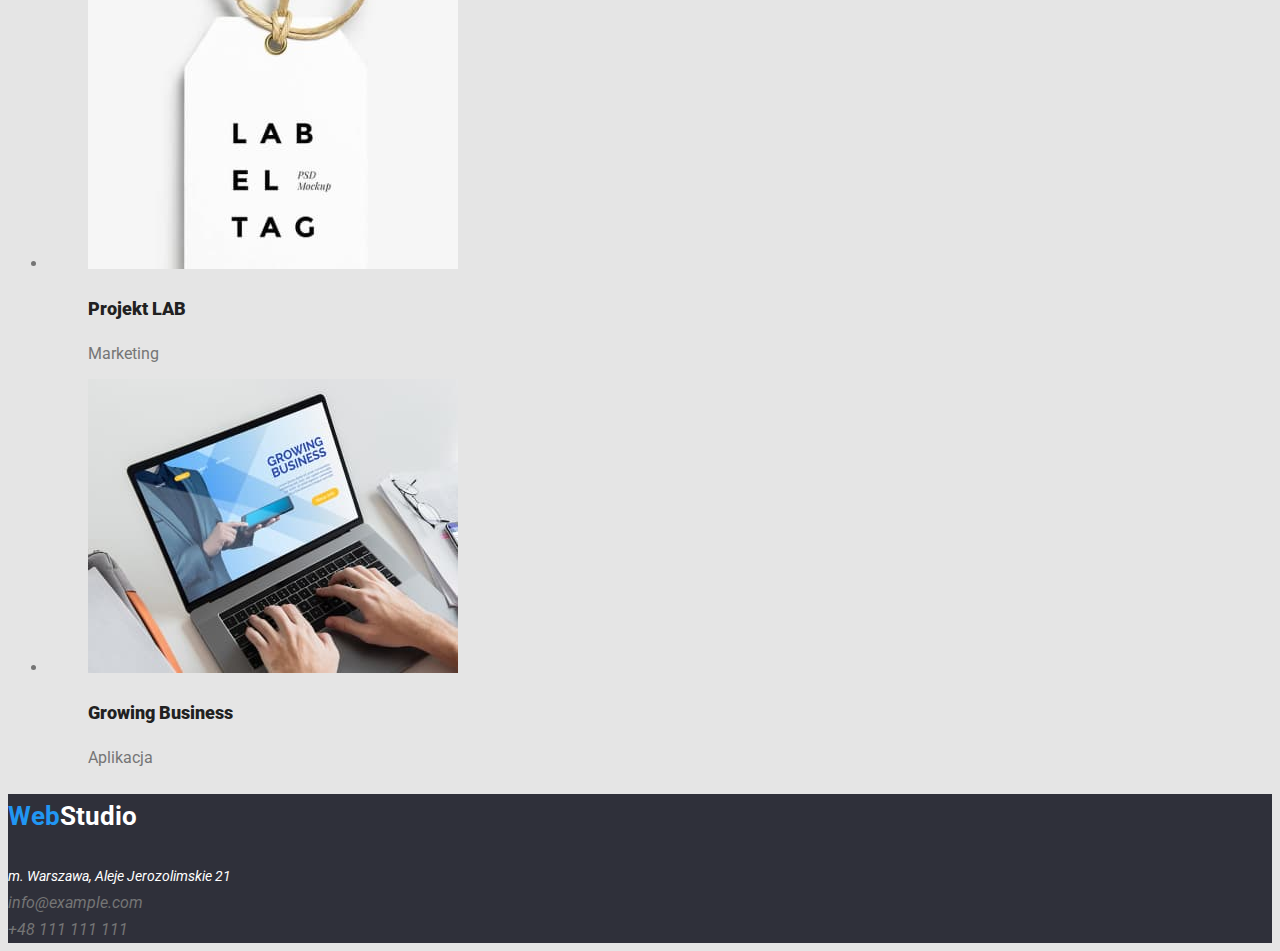
==== commit 267238b9: "poprawka button" ====
--- a/portfolio.html
+++ b/portfolio.html
@@ -180,7 +180,7 @@
                 height="294"
               />
               <figcaption>
-                <p><b>Growing Business</b></p>
+                <p class="photo-portfolio"><b>Growing Business</b></p>
                 <p class="photo-describe">Aplikacja</p>
               </figcaption>
             </figure>
--- a/css/styles.css
+++ b/css/styles.css
@@ -80,12 +80,8 @@
   font-weight: 700;
   font-size: 16px;
   line-height: 1.88;
+  letter-spacing: 0.06em;
   cursor: auto;
-}
-
-.main-button:hover {
-  background-color: var(--background4-color);
-  color: var(--text3-color);
 }
 
 .button {
@@ -93,7 +89,8 @@
   color: var(--text3-color);
 }
 
-.button:focus {
+.button .button:hover,
+.button .button:focus {
   background-color: var(--background5-color);
   color: var(--text4-color);
 }
@@ -103,12 +100,7 @@
   font-weight: 500;
   font-size: 16px;
   line-height: 1.63;
-}
-
-.button:hover
-.button:focus {
-  background-color: var(--background5-color);
-  color: var(--text4-color);
+  letter-spacing: 0.03em;
 }
 
 .text {
@@ -184,4 +176,4 @@
 
 .main-background-color{
 background-color: var(--background3-color)
-}+}
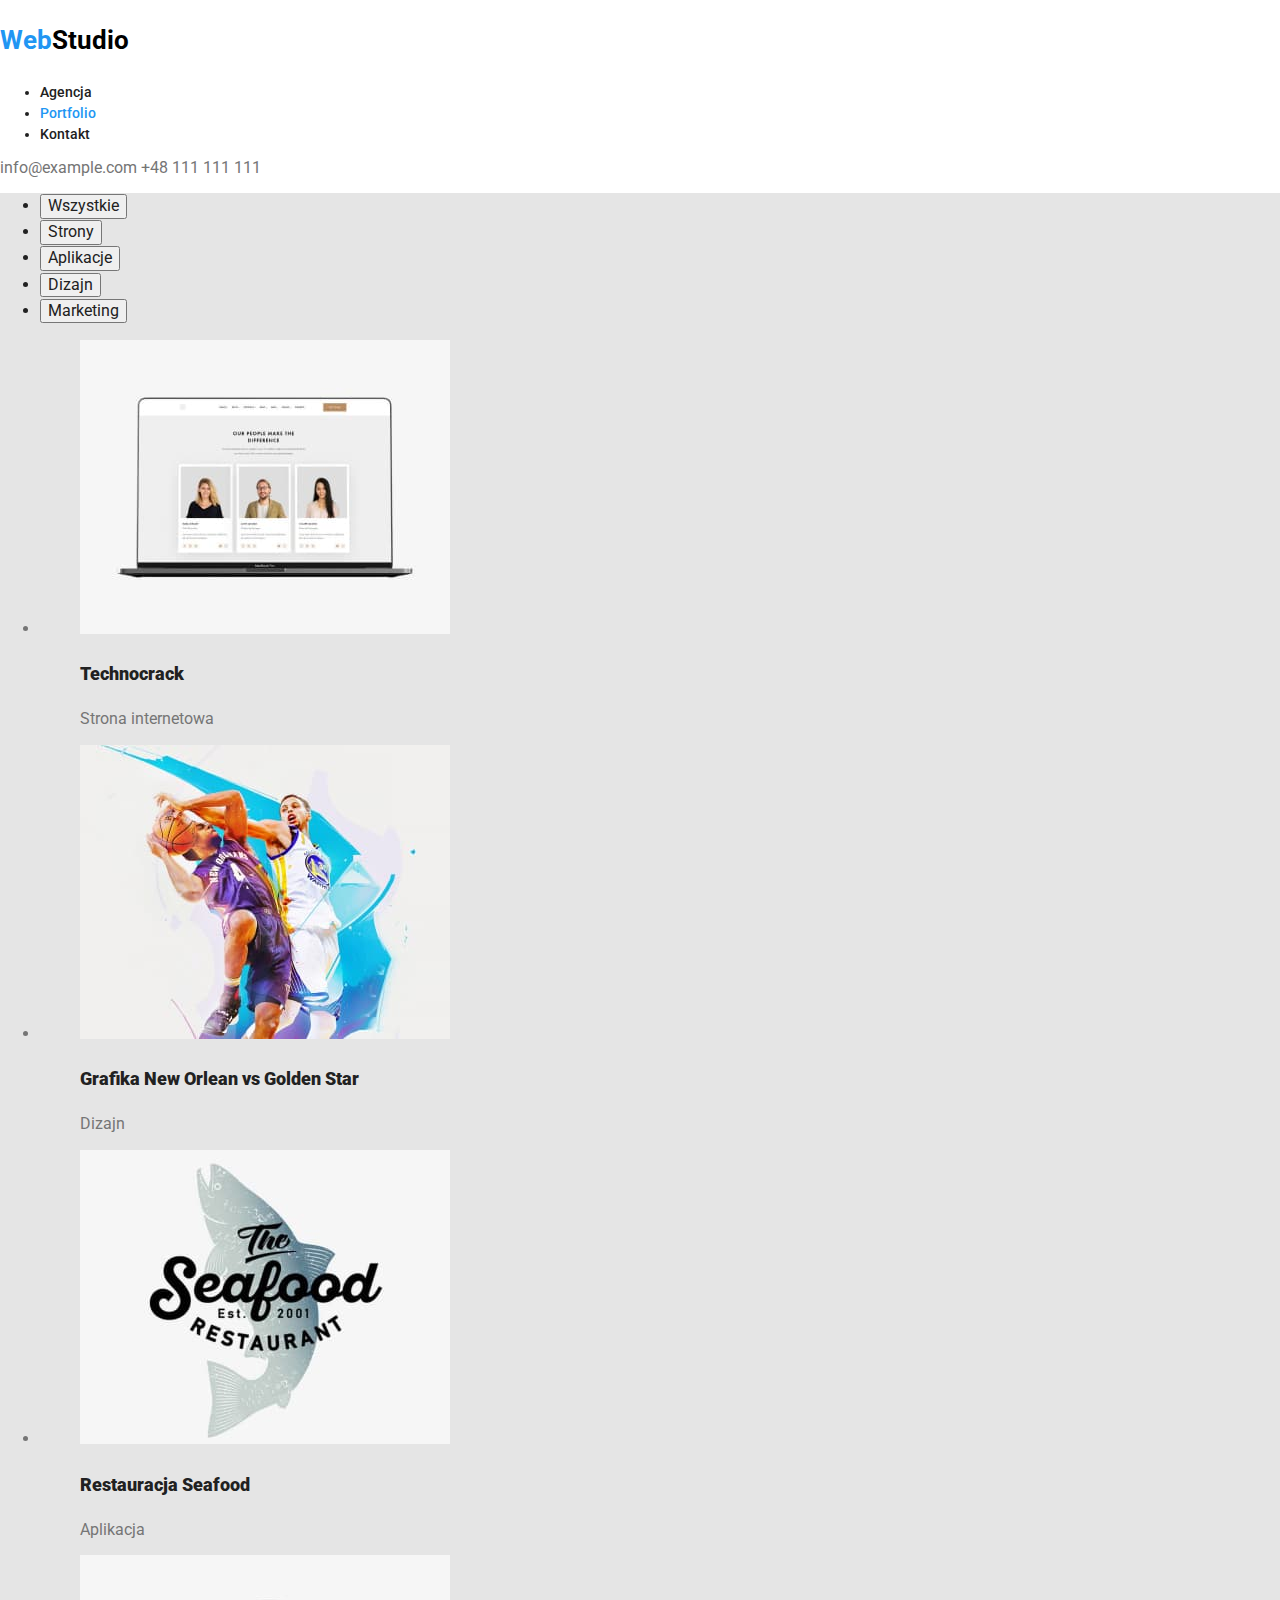
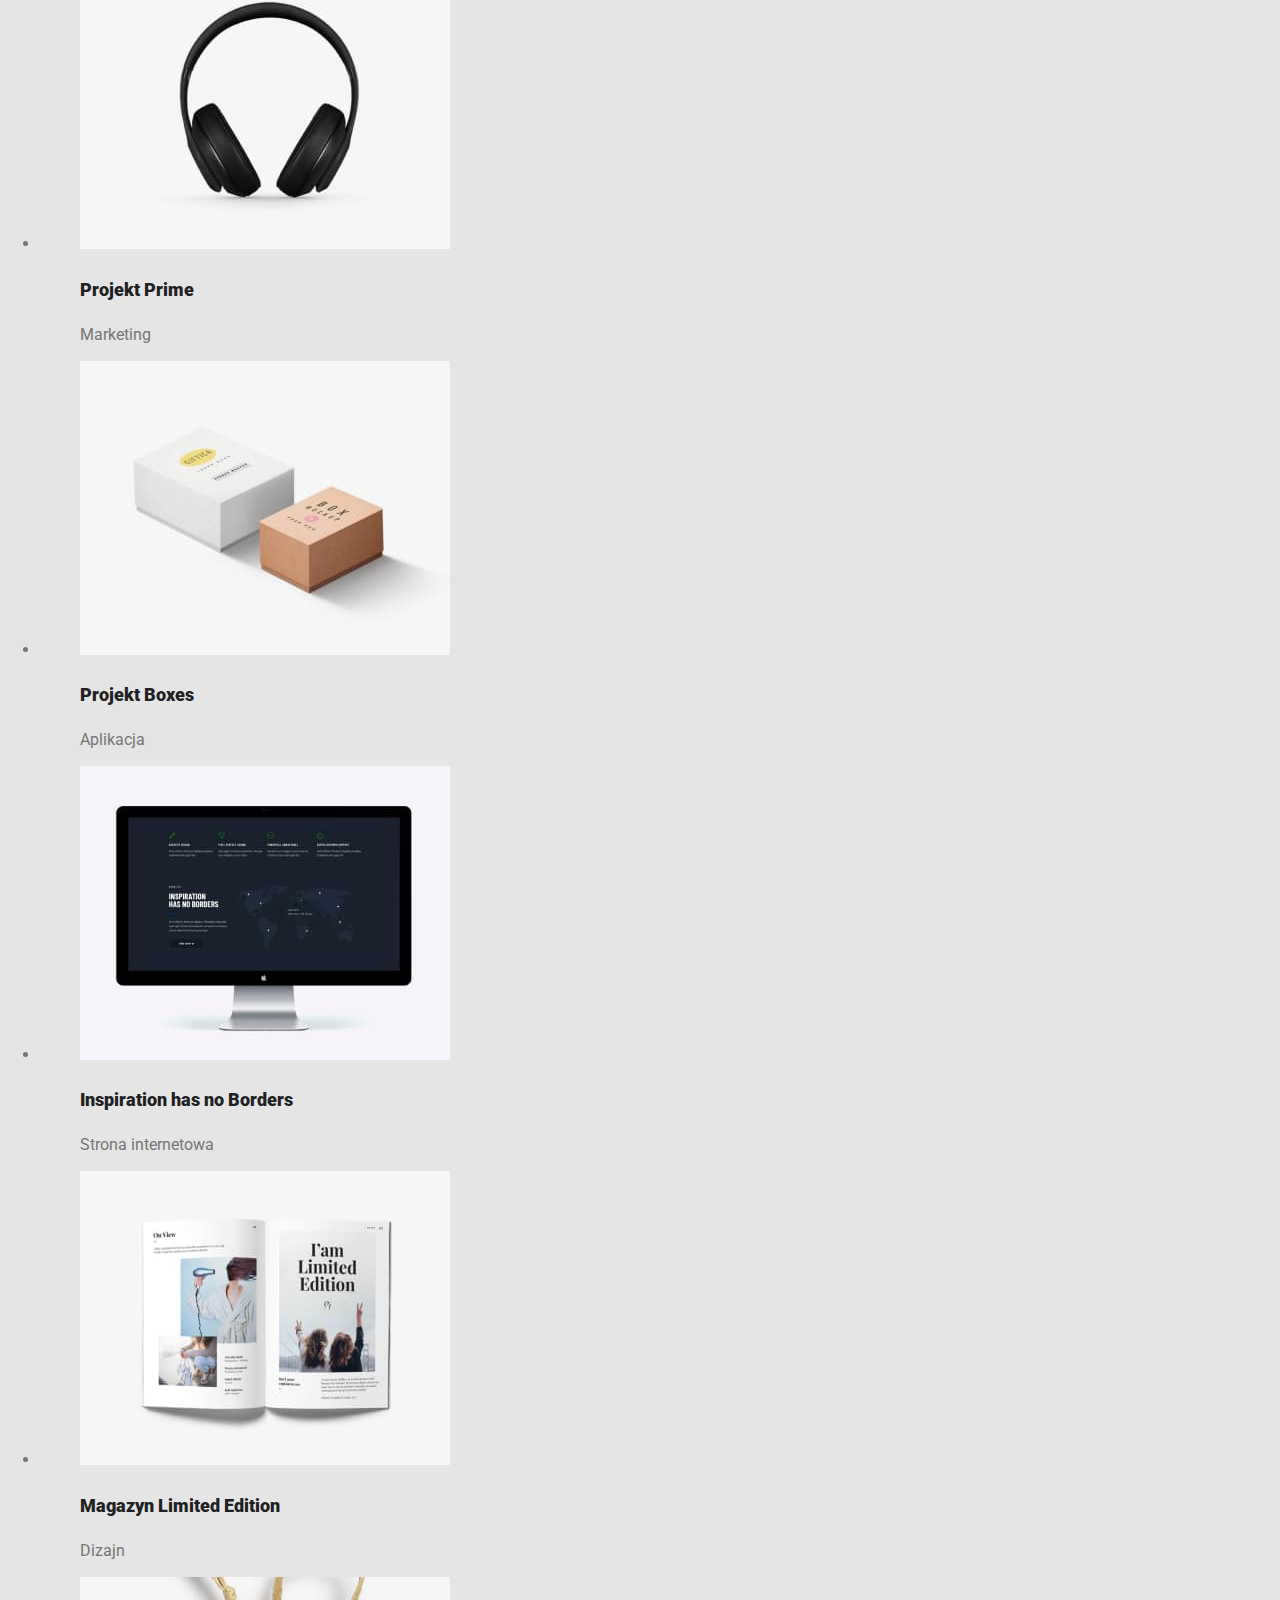
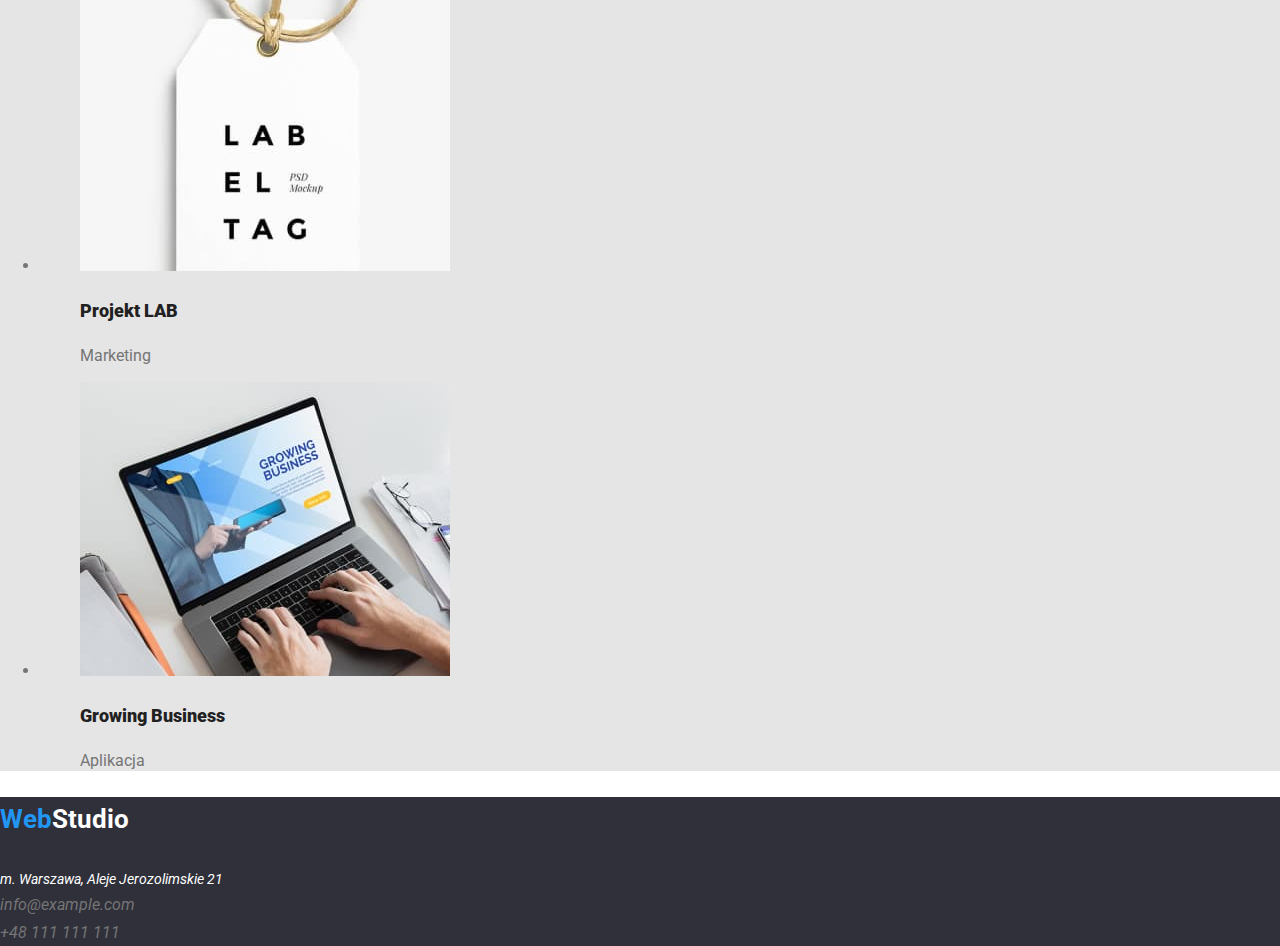
==== commit 16853a97: "- body background" ====
--- a/portfolio.html
+++ b/portfolio.html
@@ -9,6 +9,10 @@
       href="https://fonts.googleapis.com/css2?family=Raleway:wght@700&family=Roboto:wght@400;500;700;900&display=swap"
       rel="stylesheet"
     />
+    <link
+      rel="stylesheet"
+      href="https://cdnjs.cloudflare.com/ajax/libs/modern-normalize/1.0.0/modern-normalize.min.css"
+    />
     <link rel="stylesheet" href="./css/styles.css" />
     <style>
       body {
@@ -18,7 +22,7 @@
   </head>
 
   <body>
-    <header class="headline">
+    <header class="headline section">
       <a href="./index.html" class="link"
         ><h3 class="logo">
           <span style="color: #2196f3">Web</span
@@ -42,7 +46,7 @@
       <a class="link contact-color" href="tel:+48111111111">+48 111 111 111</a>
     </header>
 
-    <main class="main-background-color">
+    <main class="main-background-color section">
       <div class="button-portfolio cursors">
         <ul class="button">
           <li>
@@ -56,7 +60,7 @@
       </div>
 
       <div>
-        <ul>
+        <ul class="cards">
           <li>
             <figure>
               <img
@@ -188,7 +192,8 @@
         </ul>
       </div>
     </main>
-    <footer>
+
+    <footer class="section">
       <div class="footnote">
         <a href="index.html" class="link"
           ><h3 class="logo">
--- a/css/styles.css
+++ b/css/styles.css
@@ -14,7 +14,6 @@
 body {
   font-family: "Roboto", "Raleway", sans-serif;
   color: var(--text-color);
-  background-color: var(--background3-color);
 }
 
 .headline{
@@ -81,7 +80,7 @@
   font-size: 16px;
   line-height: 1.88;
   letter-spacing: 0.06em;
-  cursor: auto;
+  cursor: pointer;
 }
 
 .button {
@@ -177,3 +176,4 @@
 .main-background-color{
 background-color: var(--background3-color)
 }
+
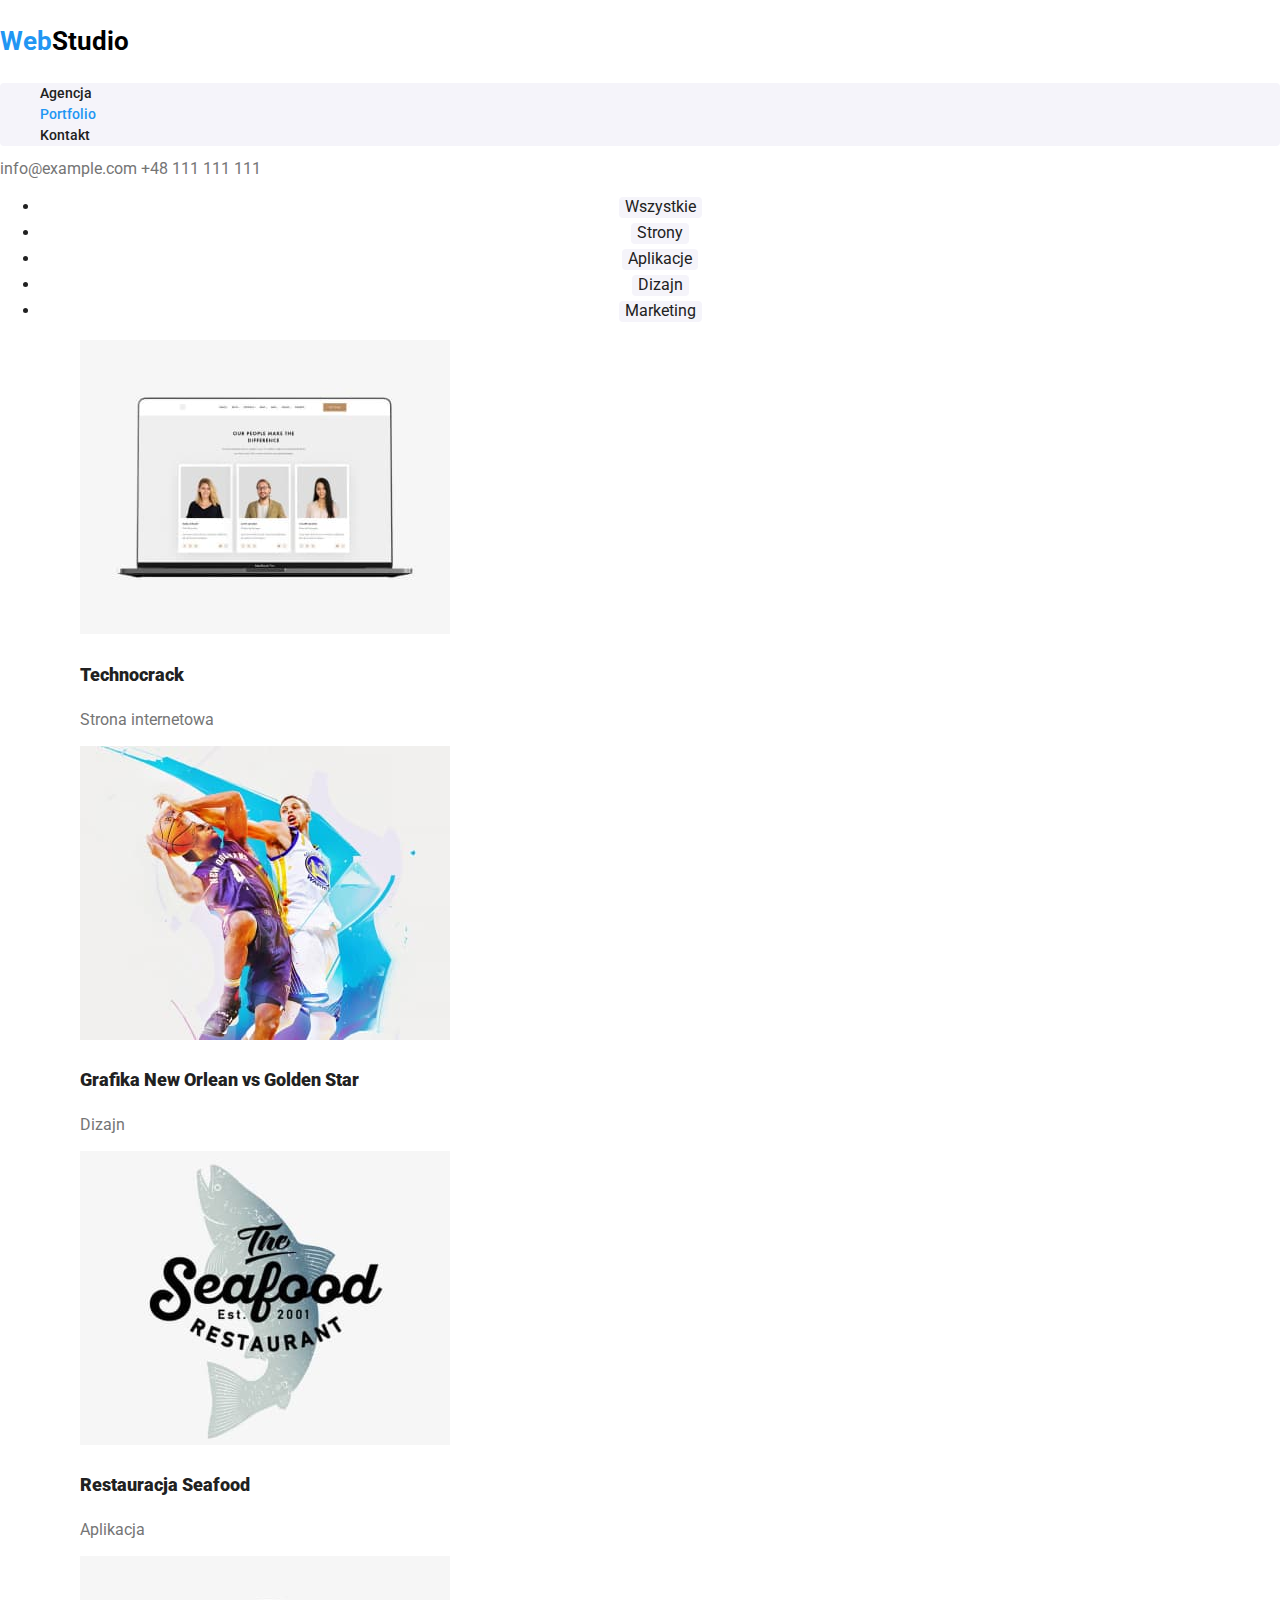
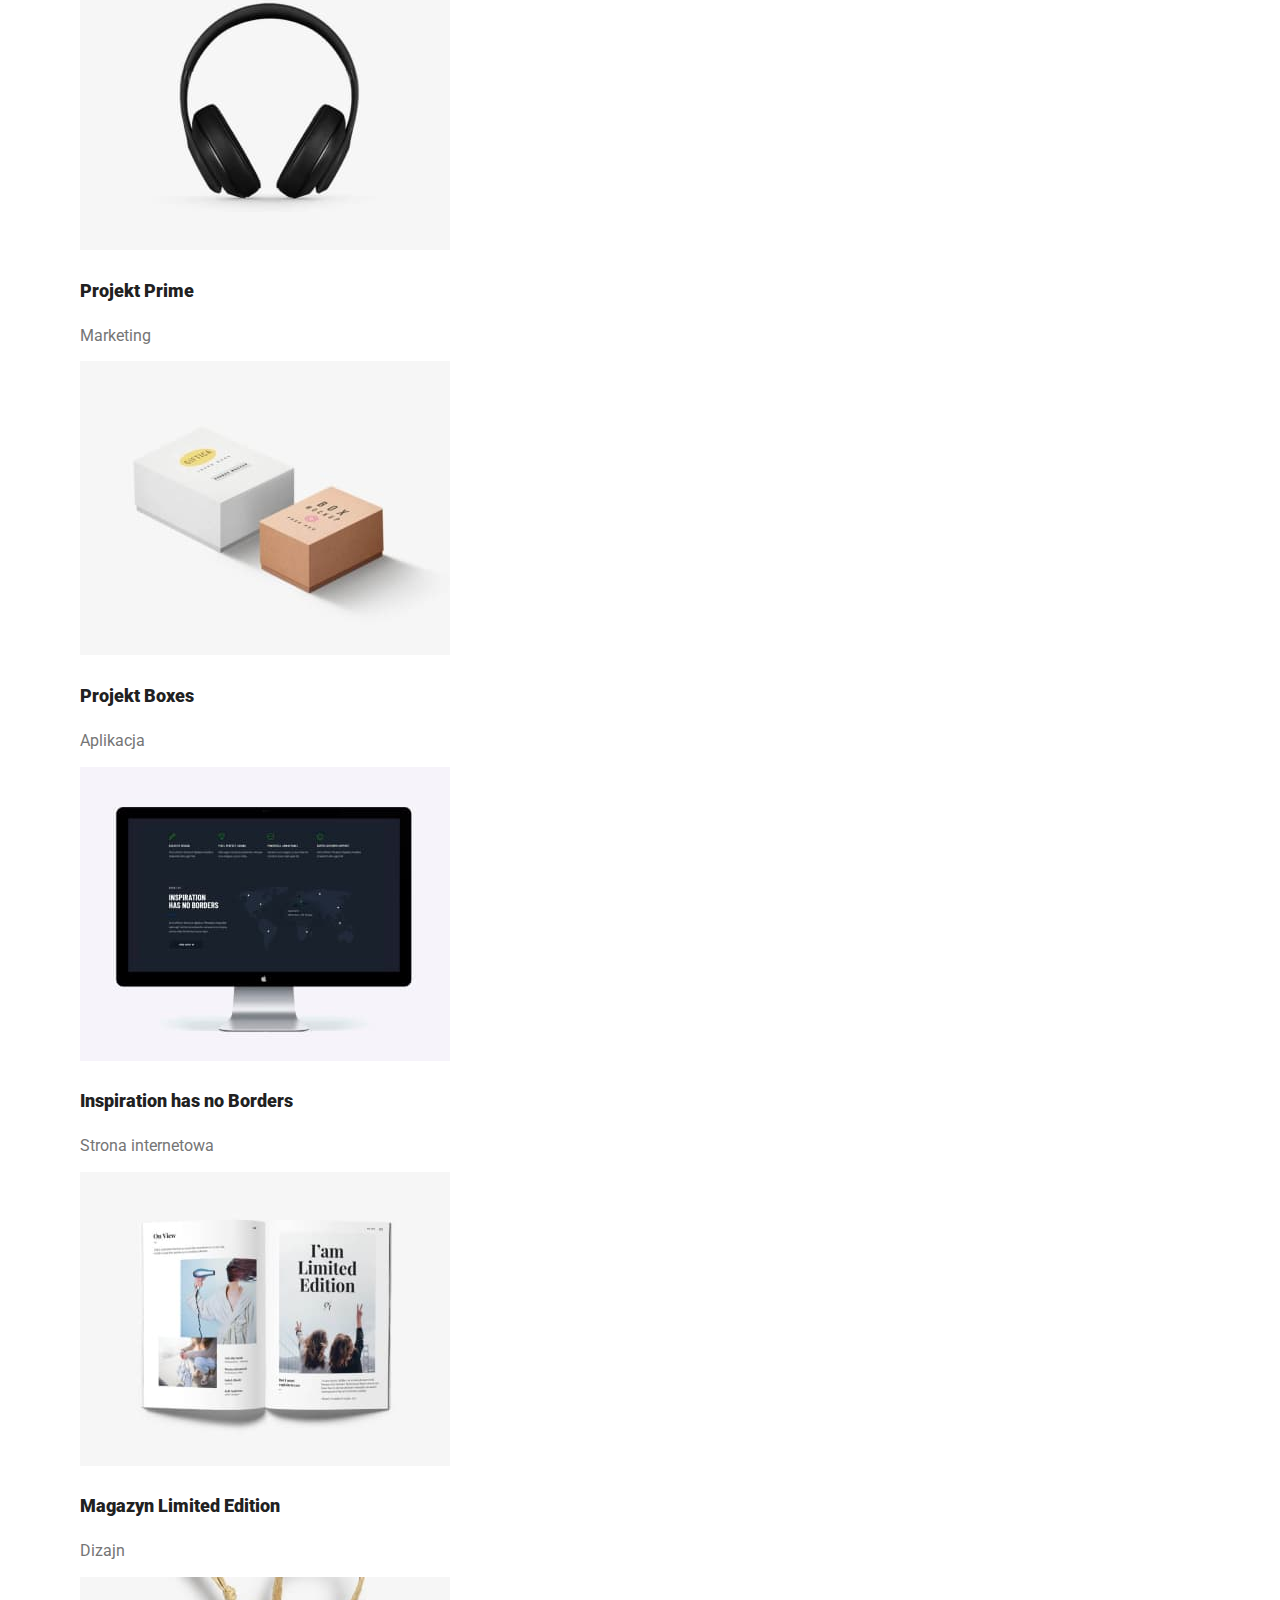
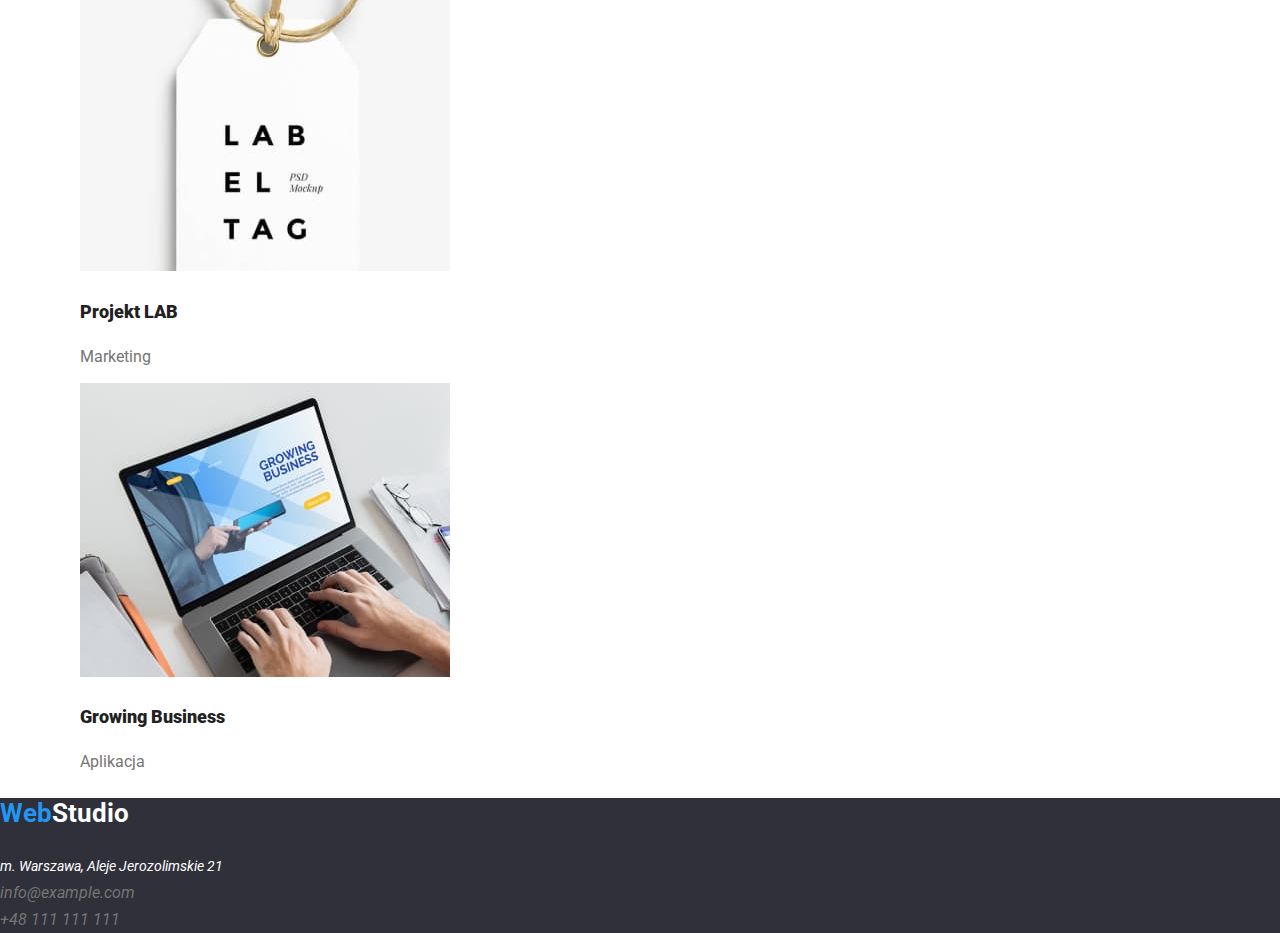
==== commit e80ec9f6: "- ul button" ====
--- a/portfolio.html
+++ b/portfolio.html
@@ -48,7 +48,7 @@
 
     <main class="main-background-color section">
       <div class="button-portfolio cursors">
-        <ul class="button">
+        <ul>
           <li>
             <button type="button" class="button highlight">Wszystkie</button>
           </li>
--- a/css/styles.css
+++ b/css/styles.css
@@ -26,9 +26,11 @@
 
 .logo {
   color: #2196F3,
-  font: Raleway;
+  font: 'Raleway';
   font-weight: 700; 
   font-size: 26px;
+  font-style: normal;
+  line-height: 1.193;
   text-decoration: none;
 }
 
@@ -41,6 +43,7 @@
   font-weight: 500;
   font-size: 14px;
   line-height: 1.5;
+  list-style: none;
 }
 
 .link { 
@@ -76,30 +79,50 @@
 .main-button {
   background-color: var(--background5-color);
   color: var(--text4-color);
-  font-weight: 700;
-  font-size: 16px;
-  line-height: 1.88;
+  font-family: 'Roboto';
+  font-weight: 700;
+  font-size: 16px;
+  font-style: normal;
+  cursor: pointer;
+  width: 200px;
+  height: 50px;
+  border-radius: 4px;
+  border: none;
+  text-align: center;
   letter-spacing: 0.06em;
-  cursor: pointer;
 }
 
 .button {
   cursor: pointer;
   color: var(--text3-color);
+  list-style: none;
+  background-color: var(--background2-color);
+  border-radius: 4px;
+  border: none;
 }
 
 .button .button:hover,
 .button .button:focus {
   background-color: var(--background5-color);
   color: var(--text4-color);
+  border: none;
 }
 
 .button-portfolio {
   color: var(--text3-color);
+  background-color: var(--background4-color);
+  left: 661px;
+  top: 180px;
+  font-family: 'Roboto';
+  font-style: normal;
   font-weight: 500;
   font-size: 16px;
-  line-height: 1.63;
+  line-height: 26px;
   letter-spacing: 0.03em;
+  text-align: center;
+  line-height: 1.625;
+  border-radius: 4px;
+  border: none;
 }
 
 .text {
@@ -107,6 +130,7 @@
   font-weight: 700;
   font-size: 14px;
   line-height: 1.5;
+  list-style: none;
 }
 
 .text-background-color {
@@ -124,6 +148,7 @@
   font-weight: 700;
   font-size: 36px;
   line-height: 1.16;
+  list-style: none;
 }
 
 .team-describe {
@@ -131,27 +156,36 @@
   font-weight: 700;
   font-size: 36px;
   line-height: 1.16;
+  list-style: none;
 }
 
 .section-team {
   background-color: var(--background2-color);
+ 
 }
 
 .photo {
   color: var(--text3-color);
+  background-color: var(--background4-color);
   font-weight: 500;
   font-size: 16px;
   line-height: 1.18;
 }
 
+.photo-main {
+  list-style: none;
+}
+
 .photo-describe {
   color: var(--text-color);
+  background-color: var(--background4-color);
   font-size: 16px;
   line-height: 1.18;
 }
 
 .photo-portfolio {
   color: var(--text3-color);
+  background-color: var(--background4-color);
   font-weight: 700;
   font-size: 18px;
   line-height: 2;
@@ -174,6 +208,9 @@
 }
 
 .main-background-color{
-background-color: var(--background3-color)
-}
-
+background-color: var(--background4-color)
+}
+
+.cards {
+  list-style: none;
+}